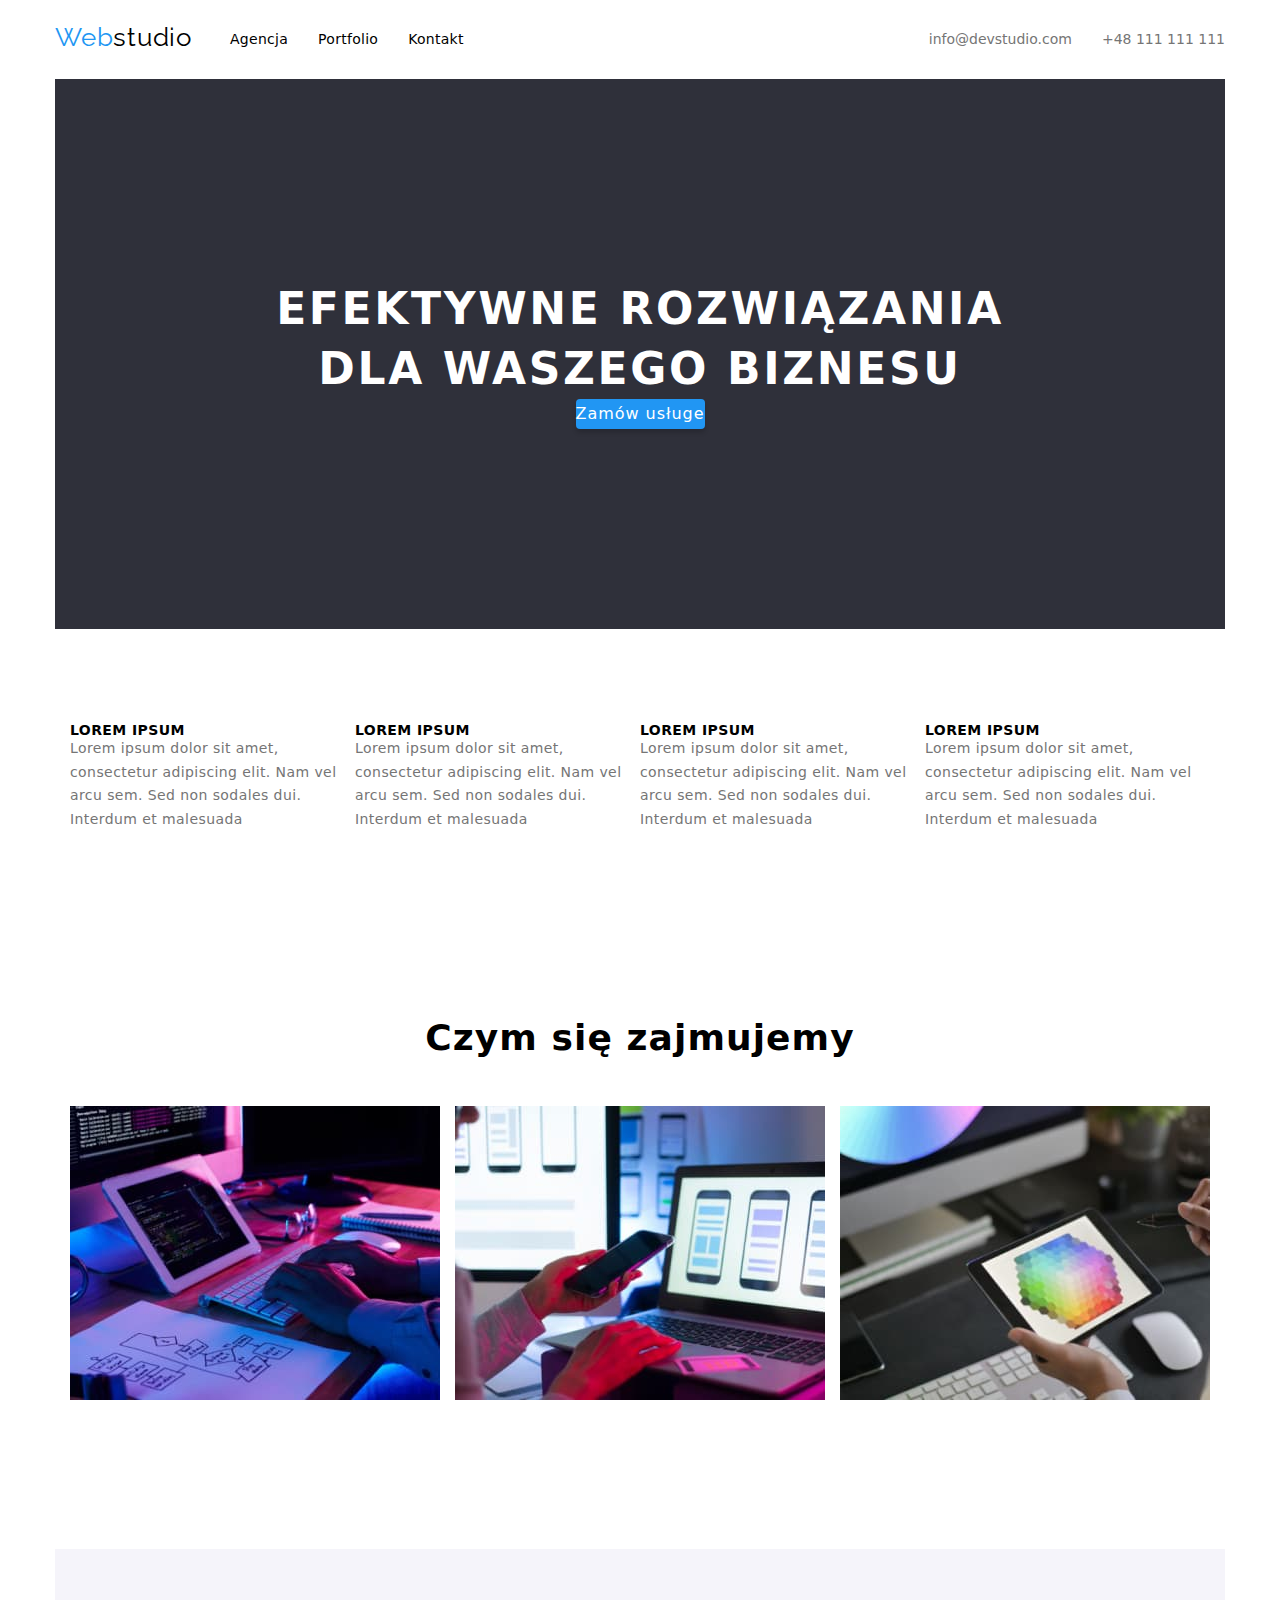
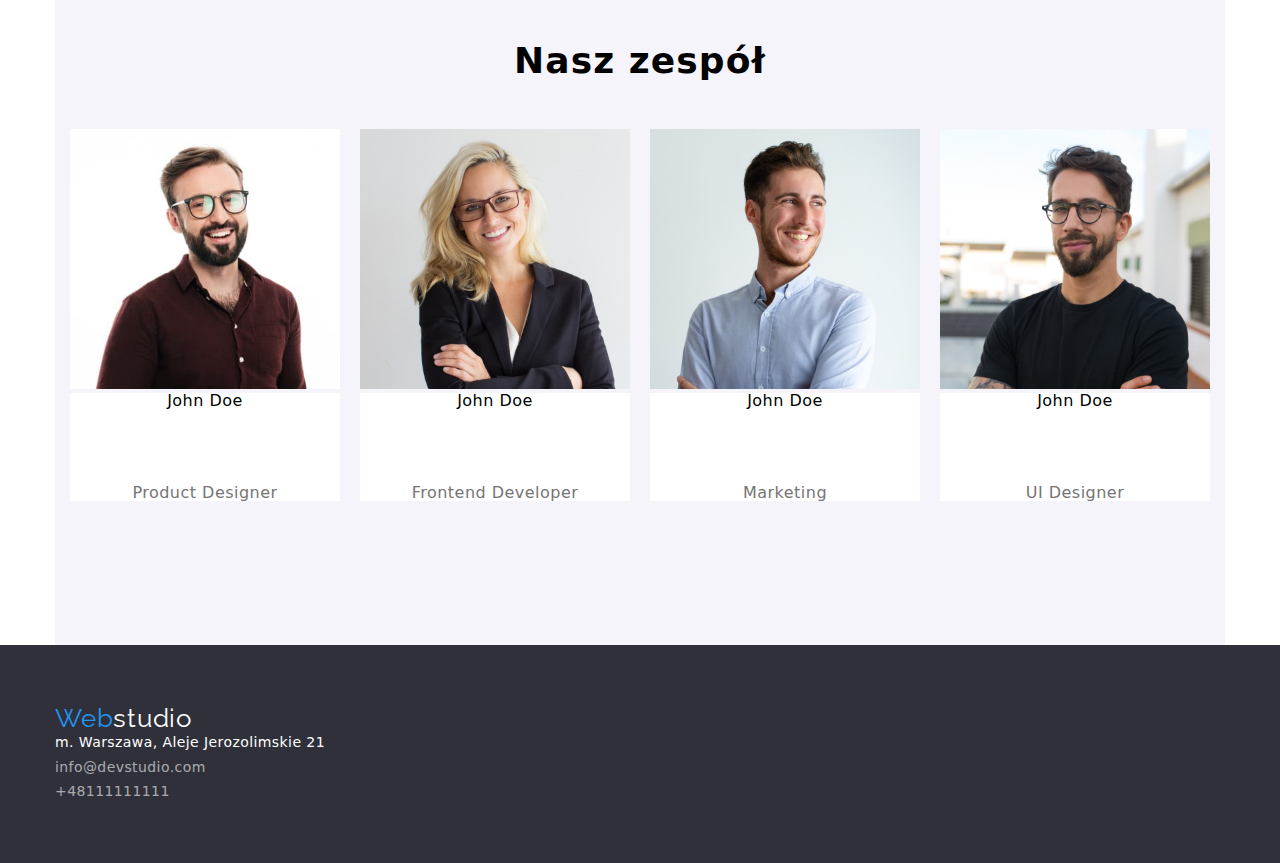
==== index.html @ ee03195f "-Update 09.11" ====
<!DOCTYPE html>
<html lang="pl">
  <head>
    <meta charset="UTF-8" />
    <meta http-equiv="X-UA-Compatible" content="IE=edge" />
    <meta name="viewport" content="width=device-width, initial-scale=1.0" />
    <link rel="preconnect" href="https://fonts.googleapis.com" />
    <link rel="preconnect" href="https://fonts.gstatic.com" crossorigin />
    <link
      href="https://fonts.googleapis.com/css2?family=Oleo+Script&family=Raleway:wght@700&family=Roboto:wght@400;500;700;900&display=swap"
      rel="stylesheet"
    />
    <link rel="stylesheet" href="./css/styles.css" />
    <link
      rel="stylesheet"
      href="https://cdnjs.cloudflare.com/ajax/libs/modern-normalize/1.1.0/modern-normalize.min.css"
    />
    <title>Main page</title>
  </head>
  <body>
    <header>
      <div class="container flex">
        <div class="flex gap">
          <a
            class="webstudio"
            href="./index.html"
            target="_self"
            title="Strona główna"
            ><span style="color: #2196f3">Web</span>studio</a
          >

          <ul class="flex list gap">
            <li>
              <a
                class="links font-style"
                href="#"
                target="_blank"
                title="Agencja"
                >Agencja</a
              >
            </li>
            <li>
              <a
                class="links font-style"
                href="./porffolio.html"
                target="_self"
                title="Portfolio"
                >Portfolio</a
              >
            </li>

            <li>
              <a
                class="links font-style"
                href="#"
                target="_blank"
                title="Kontakt"
                >Kontakt</a
              >
            </li>
          </ul>
        </div>
        <div>
          <ul class="flex list gap font">
            <li>
              <a class="address-font3 links" href="mailto:info@devstudio.com"
                >info@devstudio.com</a
              >
            </li>
            <li>
              <a class="address-font3 links" href="tel:+48111111111"
                >+48 111 111 111</a
              >
            </li>
          </ul>
        </div>
      </div>
    </header>
    <main>
      <div class="container">
        <section class="section-background section padding">
          <div class="container main-container">
            <h1 class="h1-font">
              EFEKTYWNE ROZWIĄZANIA <br />
              DLA WASZEGO BIZNESU
            </h1>
            <button class="button-style" type="button">Zamów usługe</button>
          </div>
        </section>
        <section class="section">
          <div class="container">
            <h2></h2>
            <ul class="flex list">
              <li>
                <h3 class="h3-font">LOREM IPSUM</h3>
                <p class="font4-style">
                  Lorem ipsum dolor sit amet, consectetur adipiscing elit. Nam
                  vel arcu sem. Sed non sodales dui. Interdum et malesuada
                </p>
              </li>
              <li>
                <h3 class="h3-font">LOREM IPSUM</h3>
                <p class="font4-style">
                  Lorem ipsum dolor sit amet, consectetur adipiscing elit. Nam
                  vel arcu sem. Sed non sodales dui. Interdum et malesuada
                </p>
              </li>
              <li>
                <h3 class="h3-font">LOREM IPSUM</h3>
                <p class="font4-style">
                  Lorem ipsum dolor sit amet, consectetur adipiscing elit. Nam
                  vel arcu sem. Sed non sodales dui. Interdum et malesuada
                </p>
              </li>
              <li>
                <h3 class="h3-font">LOREM IPSUM</h3>
                <p class="font4-style">
                  Lorem ipsum dolor sit amet, consectetur adipiscing elit. Nam
                  vel arcu sem. Sed non sodales dui. Interdum et malesuada
                </p>
              </li>
            </ul>
          </div>
        </section>
        <section class="section">
          <div class="container">
            <h2 class="h2-font">Czym się zajmujemy</h2>
            <ul class="flex list section-1">
              <li>
                <img
                  src="./images/img.jpg"
                  alt="Zdjecie1"
                  width="370"
                  height="294"
                />
              </li>
              <li>
                <img
                  src="./images/box2.jpg"
                  alt="Zdjecie2"
                  width="370"
                  height="294"
                />
              </li>
              <li>
                <img
                  src="./images/box3.jpg"
                  alt="Zdjecie3"
                  width="370"
                  height="294"
                />
              </li>
            </ul>
          </div>
        </section>
        <section class="section section-background1">
          <div class="container">
            <h2 class="h2-font">Nasz zespół</h2>
            <ul class="flex list section-1">
              <li>
                <img
                  src="./images/worker1.jpg"
                  alt="Zdjecie przedstawiajace Johna Doe"
                  width="270"
                  height="260"
                />
                <div class="flex-1 background">
                  <h3 class="h3-font2">John Doe</h3>
                  <p class="font2-style">Product Designer</p>
                </div>
              </li>
              <li>
                <img
                  src="./images/worker2.jpg"
                  alt="Zdjecie przedstawiajace Johna Doe"
                  width="270"
                  height="260"
                />
                <div class="flex-1 background">
                  <h3 class="h3-font2">John Doe</h3>
                  <p class="font2-style">Frontend Developer</p>
                </div>
              </li>
              <li>
                <img
                  src="./images/worker3.jpg"
                  alt="Zdjecie przedstawiajace Johna Doe"
                  width="270"
                  height="260"
                />
                <div class="flex-1 background">
                  <h3 class="h3-font2">John Doe</h3>
                  <p class="font2-style">Marketing</p>
                </div>
              </li>
              <li>
                <img
                  src="./images/worker4.jpg"
                  alt="Zdjecie przedstawiajace Johna Doe"
                  width="270"
                  height="260"
                />
                <div class="flex-1 background">
                  <h3 class="h3-font2">John Doe</h3>
                  <p class="font2-style">UI Designer</p>
                </div>
              </li>
            </ul>
          </div>
        </section>
      </div>
    </main>
    <footer class="section-background padding-1">
      <div class="container">
        <a
          class="webstudio"
          href="./index.html"
          target="_self"
          title="Strona główna"
          ><span style="color: #2196f3">Web</span
          ><span style="color: #ffffff">studio</span></a
        >
        <address>
          <span class="address-font">m. Warszawa, Aleje Jerozolimskie 21</span>
          <ul class="list">
            <li>
              <a class="address-font2 links" href="mailto:info@devstudio.com"
                >info@devstudio.com</a
              >
            </li>
            <li>
              <a class="address-font2 links" href="tel:+48111111111"
                >+48111111111</a
              >
            </li>
          </ul>
        </address>
      </div>
    </footer>
  </body>
</html>
---- css/styles.css ----
/* h1,h2,h3,h4,h5,p,ul,figure {  padding: 0;  margin: 0; } */
* {margin: 0; padding: 0;};

body {
  font-family: "Roboto", sans-serif;
  color: #212121;
}

:root {
  --white-clr: #ffffff;
  --blue-clr: #2196f3;
  --black-clr: #000000;
  --black1-clr: #2f303a;
  --grey-clr: #ffffff99;
  --grey1-clr: #757575;
  --white1-clr: #F5F4FA;
}

.h1-font {
  font-weight: 900;
  font-size: 44px;
  line-height: 1.36;
  text-align: center;
  letter-spacing: 0.06em;
  text-transform: uppercase;
  color: var(--white-clr);
}

.h2-font {
  font-size: 36px;
  line-height: 1;
  text-align: center;
  letter-spacing: 0.03em;

  color: var(--black-clr);
}

.h3-font {
  font-size: 14px;
  line-height: 1;
  letter-spacing: 0.03em;
  text-transform: uppercase;

  color: var(--black-clr);
}

.h3-font2 {
  font-weight: 500;
  font-size: 16px;
  line-height: 1;
  /* identical to box height */

  /* text-align: center; */
  letter-spacing: 0.03em;

  color: var(--black-clr);
}

.h3-font3 {
  font-size: 18px;
  line-height: 2;
  /* identical to box height, or 200% */

  letter-spacing: 0.06em;

  color: var(--black-clr);
}

.font-style {
  font-weight: 500;
  font-size: 14px;
  line-height: 1;
  letter-spacing: 0.02em;

  color: var(--black-clr);
}

.font2-style {
  font-size: 16px;
  line-height: 1;
  /* identical to box height */

  /* text-align: center; */
  letter-spacing: 0.03em;

  color: var(--grey1-clr);
}

.font3-style {
  font-size: 16px;
  line-height: 1.88;
  /* identical to box height, or 188% */

  letter-spacing: 0.03em;

  color: var(--grey1-clr);
}

.font4-style {
font-size: 14px;
line-height: 1.71;
/* or 171% */
letter-spacing: 0.03em;
color: var(--grey1-clr);
}



.address-font {
  font-style: normal;
  font-size: 14px;
  line-height: 1.71;
  /* or 171% */

  letter-spacing: 0.03em;

  color: var(--white-clr);
  text-decoration: none;
}

.address-font2 {
  font-style: normal;
  font-size: 14px;
  line-height: 24px;
  /* or 171% */

  letter-spacing: 0.03em;
  color: var(--grey-clr);
}

.address-font3 {
  color: var(--grey1-clr);
}

.section-background {
  background: var(--black1-clr);
}
.links {
  text-decoration: none;
  /* color: black; */
}

.links:hover {
  color: var(--blue-clr);
}

.links:focus {
  color: var(--blue-clr);
}

.button-style {
  background: var(--blue-clr);
  box-shadow: 0px 4px 4px rgba(0, 0, 0, 0.15);
  border-radius: 4px;
  font-family: inherit;
  font-style: normal;
  font-size: 16px;
  line-height: 1.87;

  display: flex;
  align-items: center;
  text-align: center;
  letter-spacing: 0.06em;

  color: var(--white-clr);
  border: 0;
  cursor: pointer;
}

.button1-style {
  background: var(--white-clr);
  border-radius: 4px;
  font-family: inherit;
  font-style: normal;
  font-weight: 500;
  font-size: 16px;
  line-height: 1.62;
  /* identical to box height, or 162% */

  text-align: center;
  letter-spacing: 0.03em;

  color: var(--black-clr);
  border: 0;
  cursor: pointer;
}

.button1-style:hover {
  background: var(--blue-clr);
  /* shadow-middle */

  box-shadow: 0px 3px 1px rgba(0, 0, 0, 0.1), 0px 1px 2px rgba(0, 0, 0, 0.08),
    0px 2px 2px rgba(0, 0, 0, 0.12);
  border-radius: 4px;
  font-family: inherit;
  font-style: normal;
  font-weight: 500;
  font-size: 16px;
  line-height: 1.62;
  /* identical to box height, or 162% */

  text-align: center;
  letter-spacing: 0.03em;

  color: var(--white-clr);
}

.button1-style:focus {
  background: var(--blue-clr);
  /* shadow-middle */

  box-shadow: 0px 3px 1px rgba(0, 0, 0, 0.1), 0px 1px 2px rgba(0, 0, 0, 0.08),
    0px 2px 2px rgba(0, 0, 0, 0.12);
  border-radius: 4px;
  font-family: inherit;
  font-style: normal;
  font-weight: 500;
  font-size: 16px;
  line-height: 1.62;
  /* identical to box height, or 162% */

  text-align: center;
  letter-spacing: 0.03em;

  color: var(--white-clr);
}

.header-wrapper {
  display:flex;
  align-items: center;
  justify-content: space-between;
}

.container {
  margin: 0 auto;
  width: 100%;
  max-width: 1200px;
  padding: 0 15px;
}

.webstudio {
  /* position: absolute; */
  width: 145px;
  height: 31px;
  left: 215px;
  top: 24px;

  font-family: "Raleway";
  font-size: 26px;
  line-height: 1;
  /* identical to box height */

  letter-spacing: 0.03em;

  color: var(--black-clr);
  text-decoration: none;
  
}

.flex {
  display: flex;
  align-items: center;
  justify-content: space-between;
  box-sizing: border-box;
}

.flex-1 {
  display: flex;
  align-items: center;
  justify-content: space-between;
  flex-direction: column;
  gap: 10px;
}

.flex-2 {
  display: flex;
  align-items: center;
  gap: 8px;
}

.list {
  list-style: none;
}

.gap {
  gap: 30px;
}

.section {
  padding-top: 94px;
  padding-bottom: 94px;
}

.section-1 {
  padding-top: 50px;
  padding-bottom: 50px;
}

.section-background1 {
  background-color: var(--white1-clr);
}

.main-container {
  max-width: 1600px;
  display:flex;
  flex-direction: column;
  align-items: center;
}

.fit{
  display: flex;
  flex-wrap: wrap;
}

.button {
  width: 93px;
height: 38px;
background-color: var( --white1-clr);
}

header {
  margin: 24px;
}

.padding {
  padding-top: 200px;
  padding-bottom: 200px;
}

.padding-1 {
  padding-top: 60px;
  padding-bottom: 60px;
}

.background {
  background-color: var(--white-clr);
  height: 108px;
}

.font {
  font-size: 14px
}
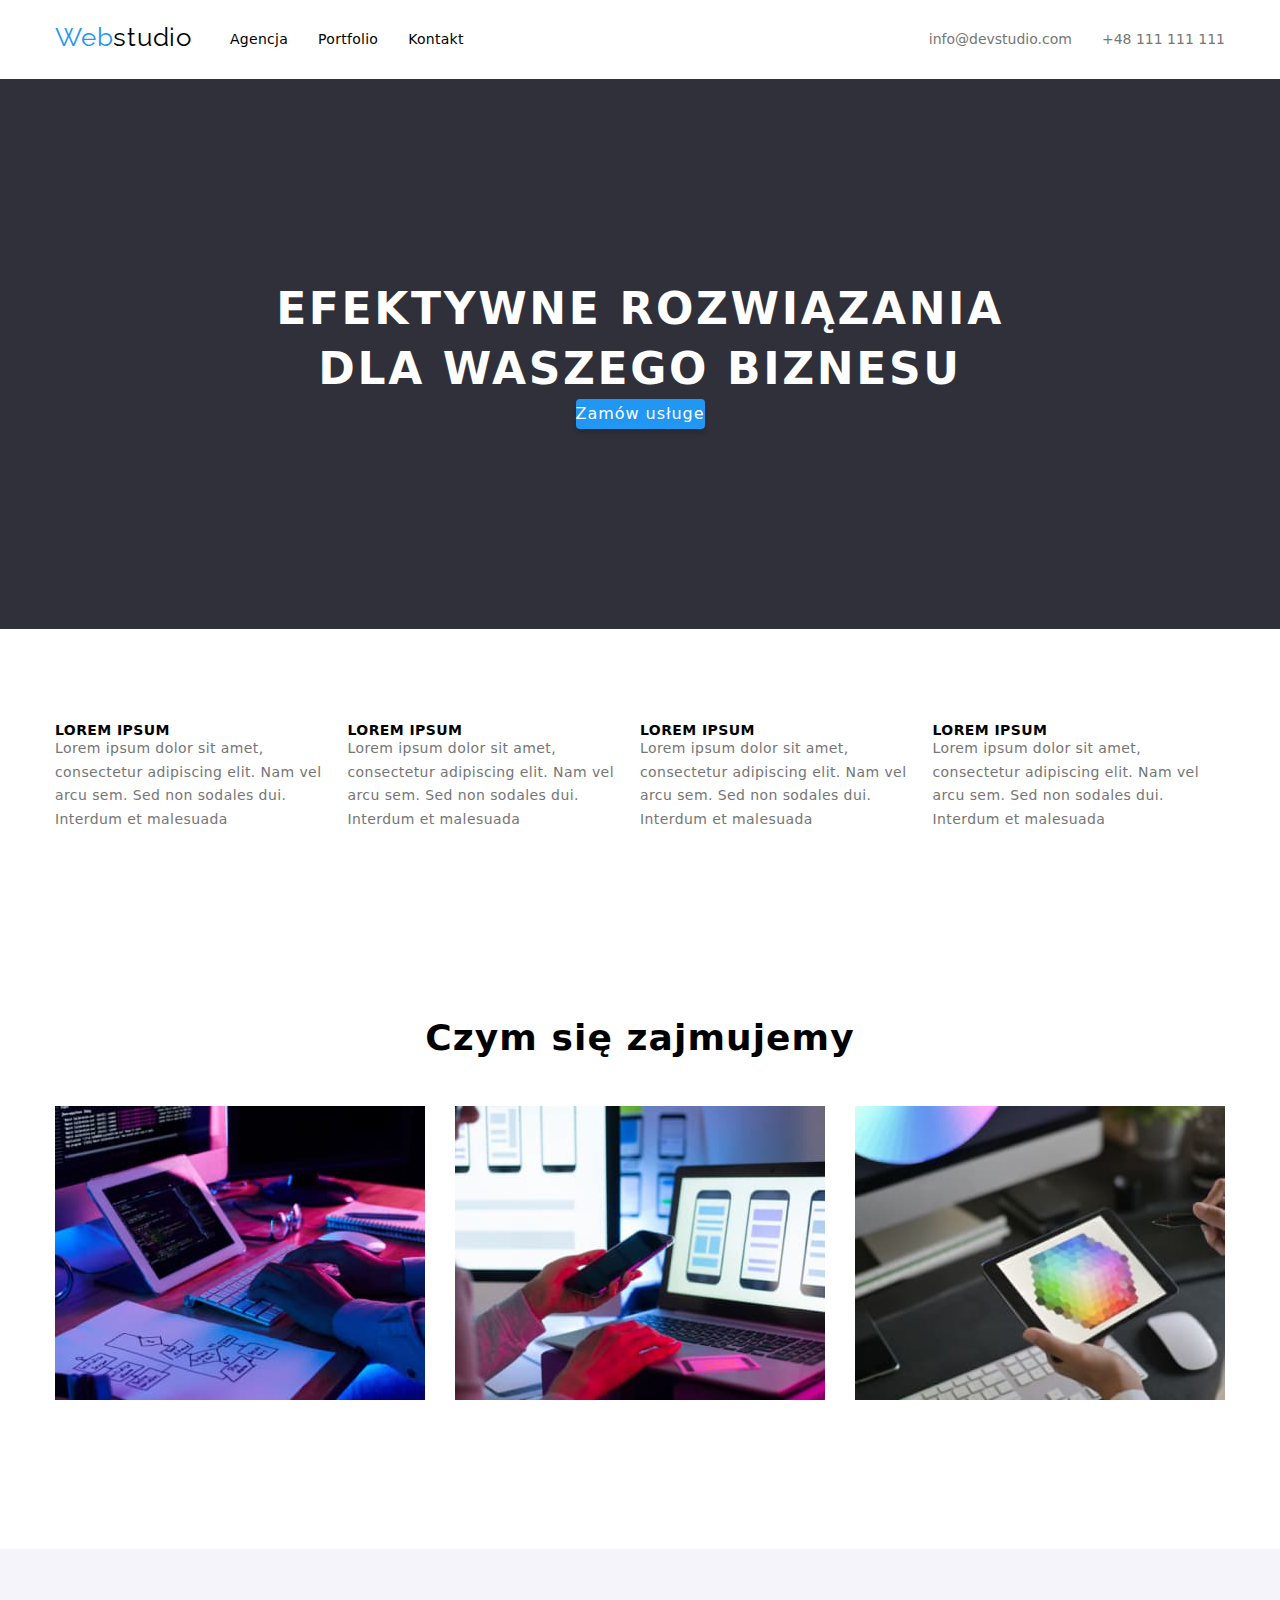
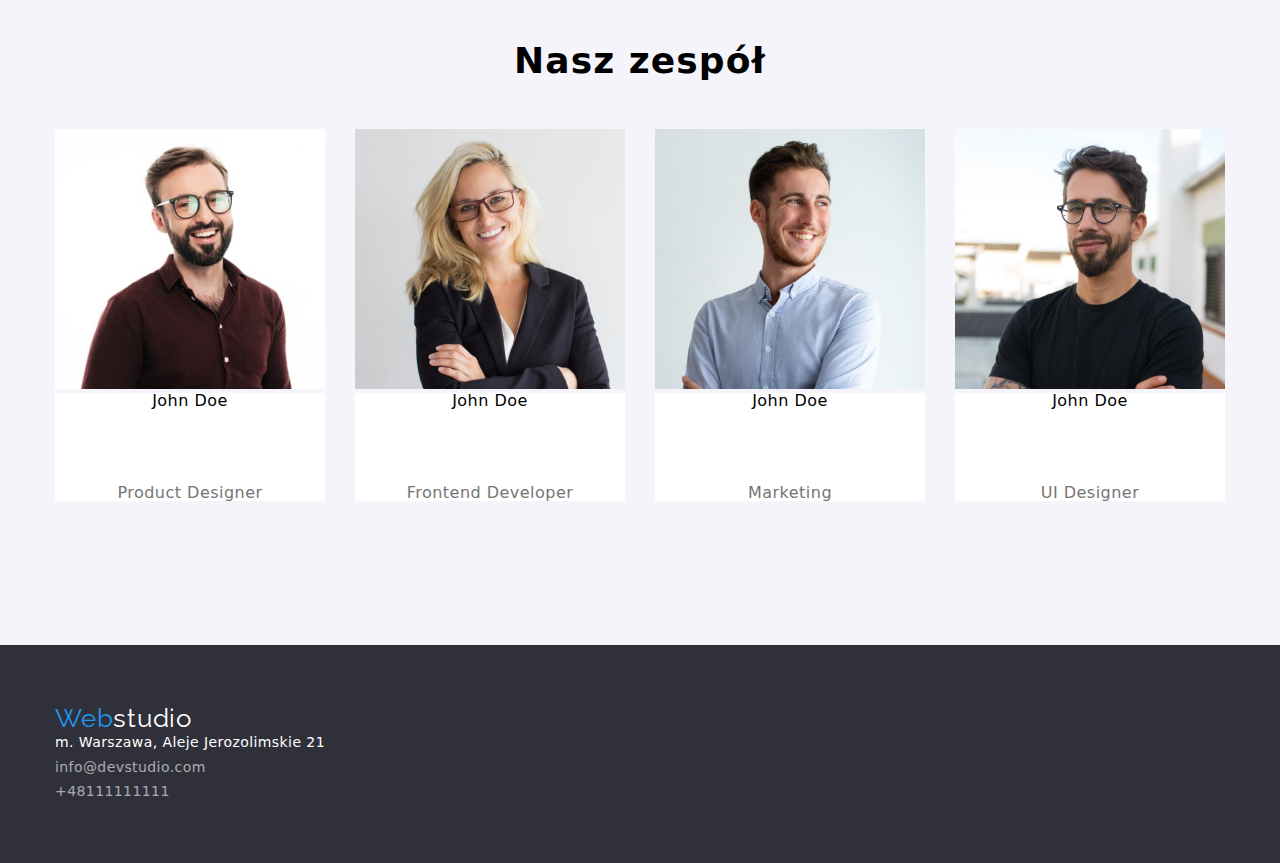
==== commit cb0e0da9: "-Update 10.11" ====
--- a/index.html
+++ b/index.html
@@ -77,7 +77,7 @@
       </div>
     </header>
     <main>
-      <div class="container">
+      <!-- <div class="container"> -->
         <section class="section-background section padding">
           <div class="container main-container">
             <h1 class="h1-font">
@@ -208,7 +208,7 @@
             </ul>
           </div>
         </section>
-      </div>
+      <!-- </div> -->
     </main>
     <footer class="section-background padding-1">
       <div class="container">
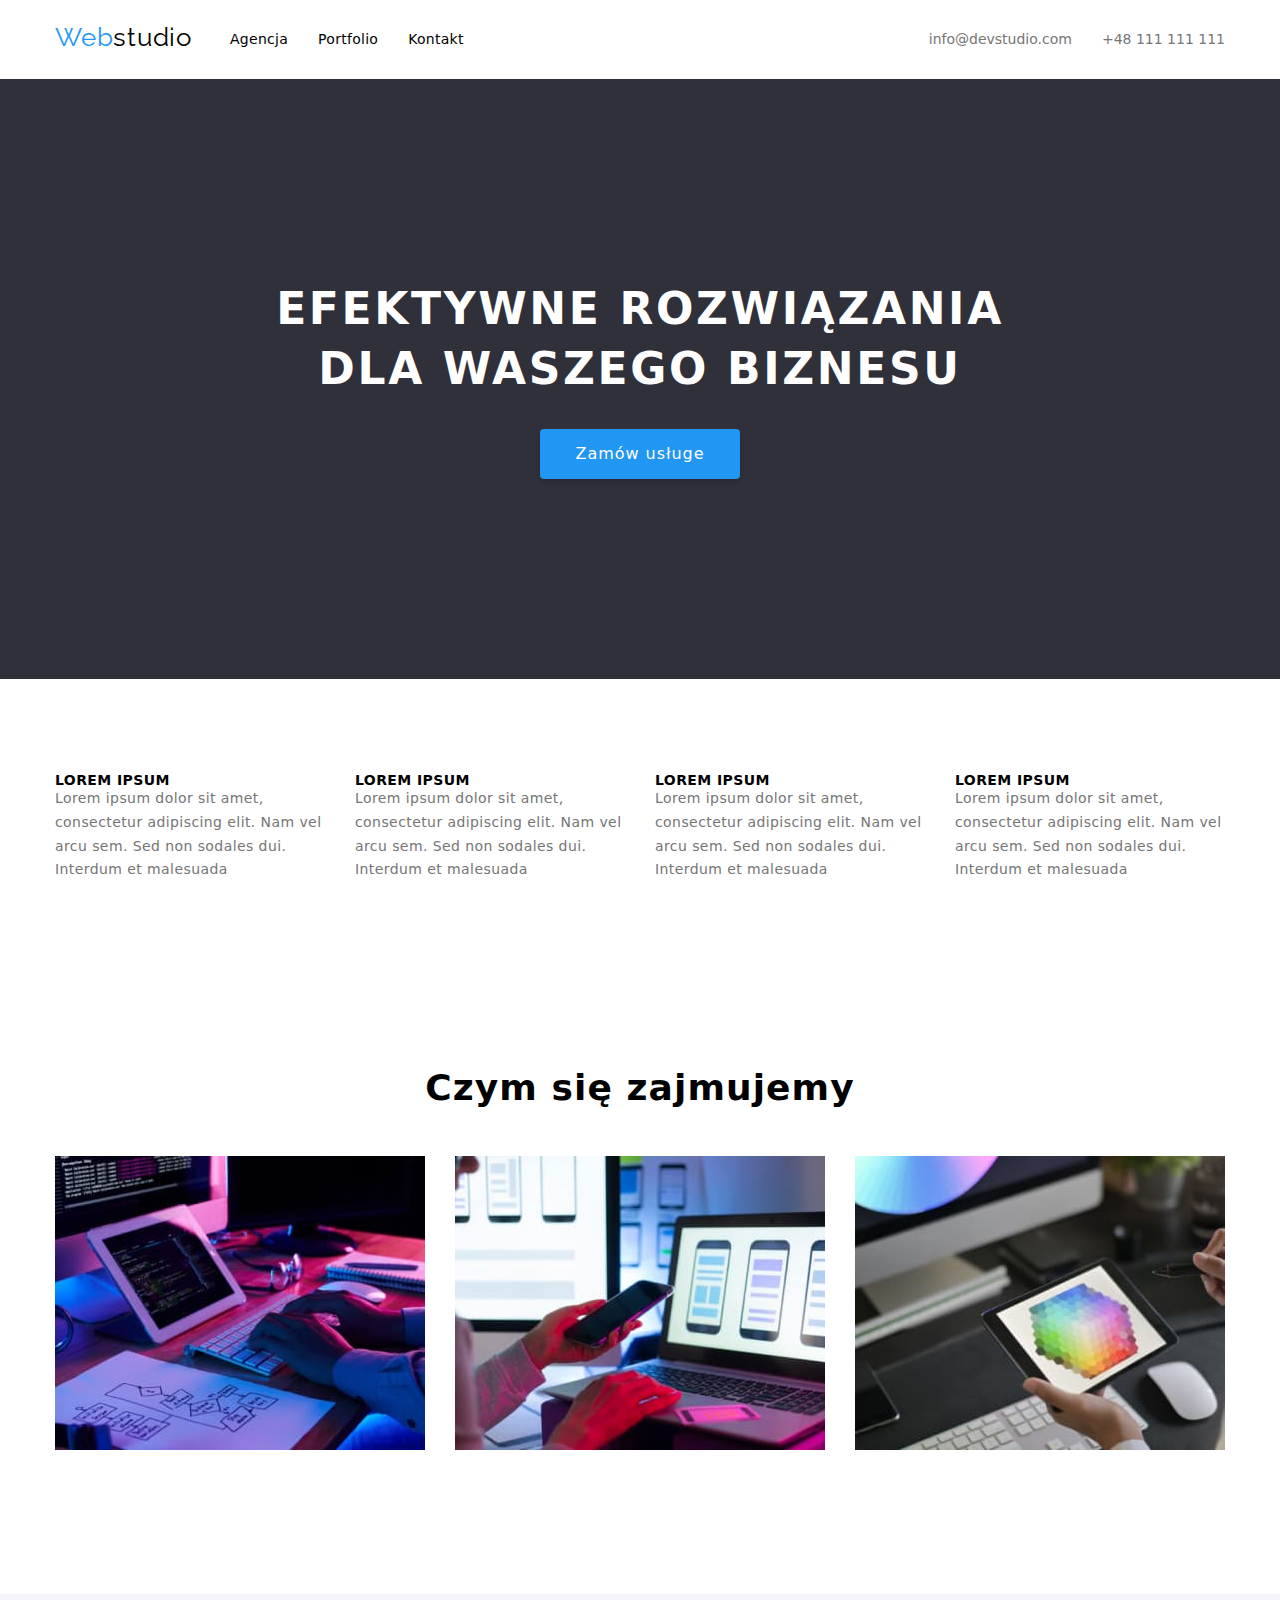
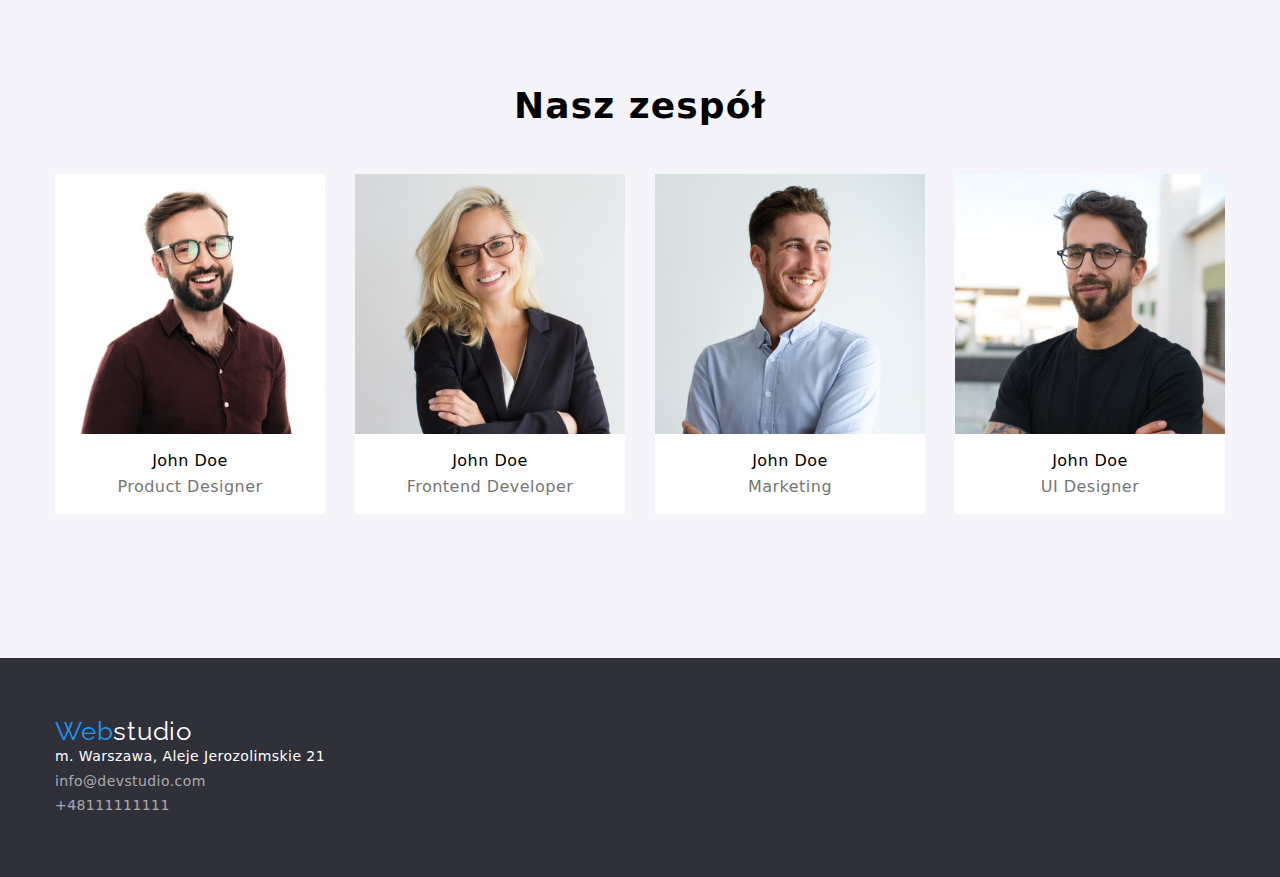
==== commit 3bde17e0: "-Update 11.11" ====
--- a/index.html
+++ b/index.html
@@ -154,7 +154,7 @@
           </div>
         </section>
         <section class="section section-background1">
-          <div class="container">
+          <div class="container main-container">
             <h2 class="h2-font">Nasz zespół</h2>
             <ul class="flex list section-1">
               <li>
--- a/css/styles.css
+++ b/css/styles.css
@@ -1,5 +1,8 @@
 /* h1,h2,h3,h4,h5,p,ul,figure {  padding: 0;  margin: 0; } */
-* {margin: 0; padding: 0;};
+* {
+  margin: 0;
+  padding: 0;
+}
 
 body {
   font-family: "Roboto", sans-serif;
@@ -13,7 +16,7 @@
   --black1-clr: #2f303a;
   --grey-clr: #ffffff99;
   --grey1-clr: #757575;
-  --white1-clr: #F5F4FA;
+  --white1-clr: #f5f4fa;
 }
 
 .h1-font {
@@ -97,14 +100,12 @@
 }
 
 .font4-style {
-font-size: 14px;
-line-height: 1.71;
-/* or 171% */
-letter-spacing: 0.03em;
-color: var(--grey1-clr);
-}
-
-
+  font-size: 14px;
+  line-height: 1.71;
+  /* or 171% */
+  letter-spacing: 0.03em;
+  color: var(--grey1-clr);
+}
 
 .address-font {
   font-style: normal;
@@ -161,14 +162,18 @@
   align-items: center;
   text-align: center;
   letter-spacing: 0.06em;
+  justify-content: center;
 
   color: var(--white-clr);
   border: 0;
   cursor: pointer;
+  width: 200px;
+  height: 50px;
+  margin-top: 30px;
 }
 
 .button1-style {
-  background: var(--white-clr);
+  background: var(--white1-clr);
   border-radius: 4px;
   font-family: inherit;
   font-style: normal;
@@ -183,6 +188,8 @@
   color: var(--black-clr);
   border: 0;
   cursor: pointer;
+  width: 93px;
+  height: 38px;
 }
 
 .button1-style:hover {
@@ -205,6 +212,26 @@
   color: var(--white-clr);
 }
 
+/* .button:hover {
+  background: var(--blue-clr);
+ 
+
+  box-shadow: 0px 3px 1px rgba(0, 0, 0, 0.1), 0px 1px 2px rgba(0, 0, 0, 0.08),
+    0px 2px 2px rgba(0, 0, 0, 0.12);
+  border-radius: 4px;
+  font-family: inherit;
+  font-style: normal;
+  font-weight: 500;
+  font-size: 16px;
+  line-height: 1.62;
+  
+
+  text-align: center;
+  letter-spacing: 0.03em;
+
+  color: var(--white-clr);
+} */
+
 .button1-style:focus {
   background: var(--blue-clr);
   /* shadow-middle */
@@ -226,7 +253,7 @@
 }
 
 .header-wrapper {
-  display:flex;
+  display: flex;
   align-items: center;
   justify-content: space-between;
 }
@@ -236,6 +263,13 @@
   width: 100%;
   max-width: 1200px;
   padding: 0 15px;
+}
+
+.main-container {
+  max-width: 1600px;
+  display: flex;
+  flex-direction: column;
+  align-items: center;
 }
 
 .webstudio {
@@ -254,32 +288,22 @@
 
   color: var(--black-clr);
   text-decoration: none;
-  
-}
-
-.flex {
-  display: flex;
-  align-items: center;
-  justify-content: space-between;
-  box-sizing: border-box;
 }
 
 .flex-1 {
   display: flex;
   align-items: center;
-  justify-content: space-between;
+  justify-content: center;
   flex-direction: column;
   gap: 10px;
+  padding: 30px;
 }
 
 .flex-2 {
   display: flex;
   align-items: center;
   gap: 8px;
-}
-
-.list {
-  list-style: none;
+  justify-content: center;
 }
 
 .gap {
@@ -296,27 +320,44 @@
   padding-bottom: 50px;
 }
 
+.section-2 {
+  padding-top: 50px;
+  padding-bottom: 94px;
+}
+
+.section-3 {
+  padding-top: 94px;
+  padding-bottom: 0px;
+}
+
 .section-background1 {
   background-color: var(--white1-clr);
 }
 
-.main-container {
-  max-width: 1600px;
+.list {
+  list-style: none;
+}
+
+.flex {
+  display: flex;
+  align-items: center;
+  justify-content: space-between;
+  box-sizing: border-box;
+  gap: 30px;
+}
+
+.fit {
+  display: flex;
+  flex-wrap: wrap;
+}
+
+/* .button {
   display:flex;
-  flex-direction: column;
-  align-items: center;
-}
-
-.fit{
-  display: flex;
-  flex-wrap: wrap;
-}
-
-.button {
   width: 93px;
 height: 38px;
 background-color: var( --white1-clr);
-}
+justify-content: center;
+} */
 
 header {
   margin: 24px;
@@ -334,9 +375,22 @@
 
 .background {
   background-color: var(--white-clr);
-  height: 108px;
+  /* height: 108px; */
+  padding: 19px;
 }
 
 .font {
-  font-size: 14px
-}+  font-size: 14px;
+}
+
+.border {
+  border: 1px solid #eeeeee;
+}
+
+img {
+  display: block;
+}
+
+.li-item {
+  flex-basis: calc((100% - 60px) / 3);
+}
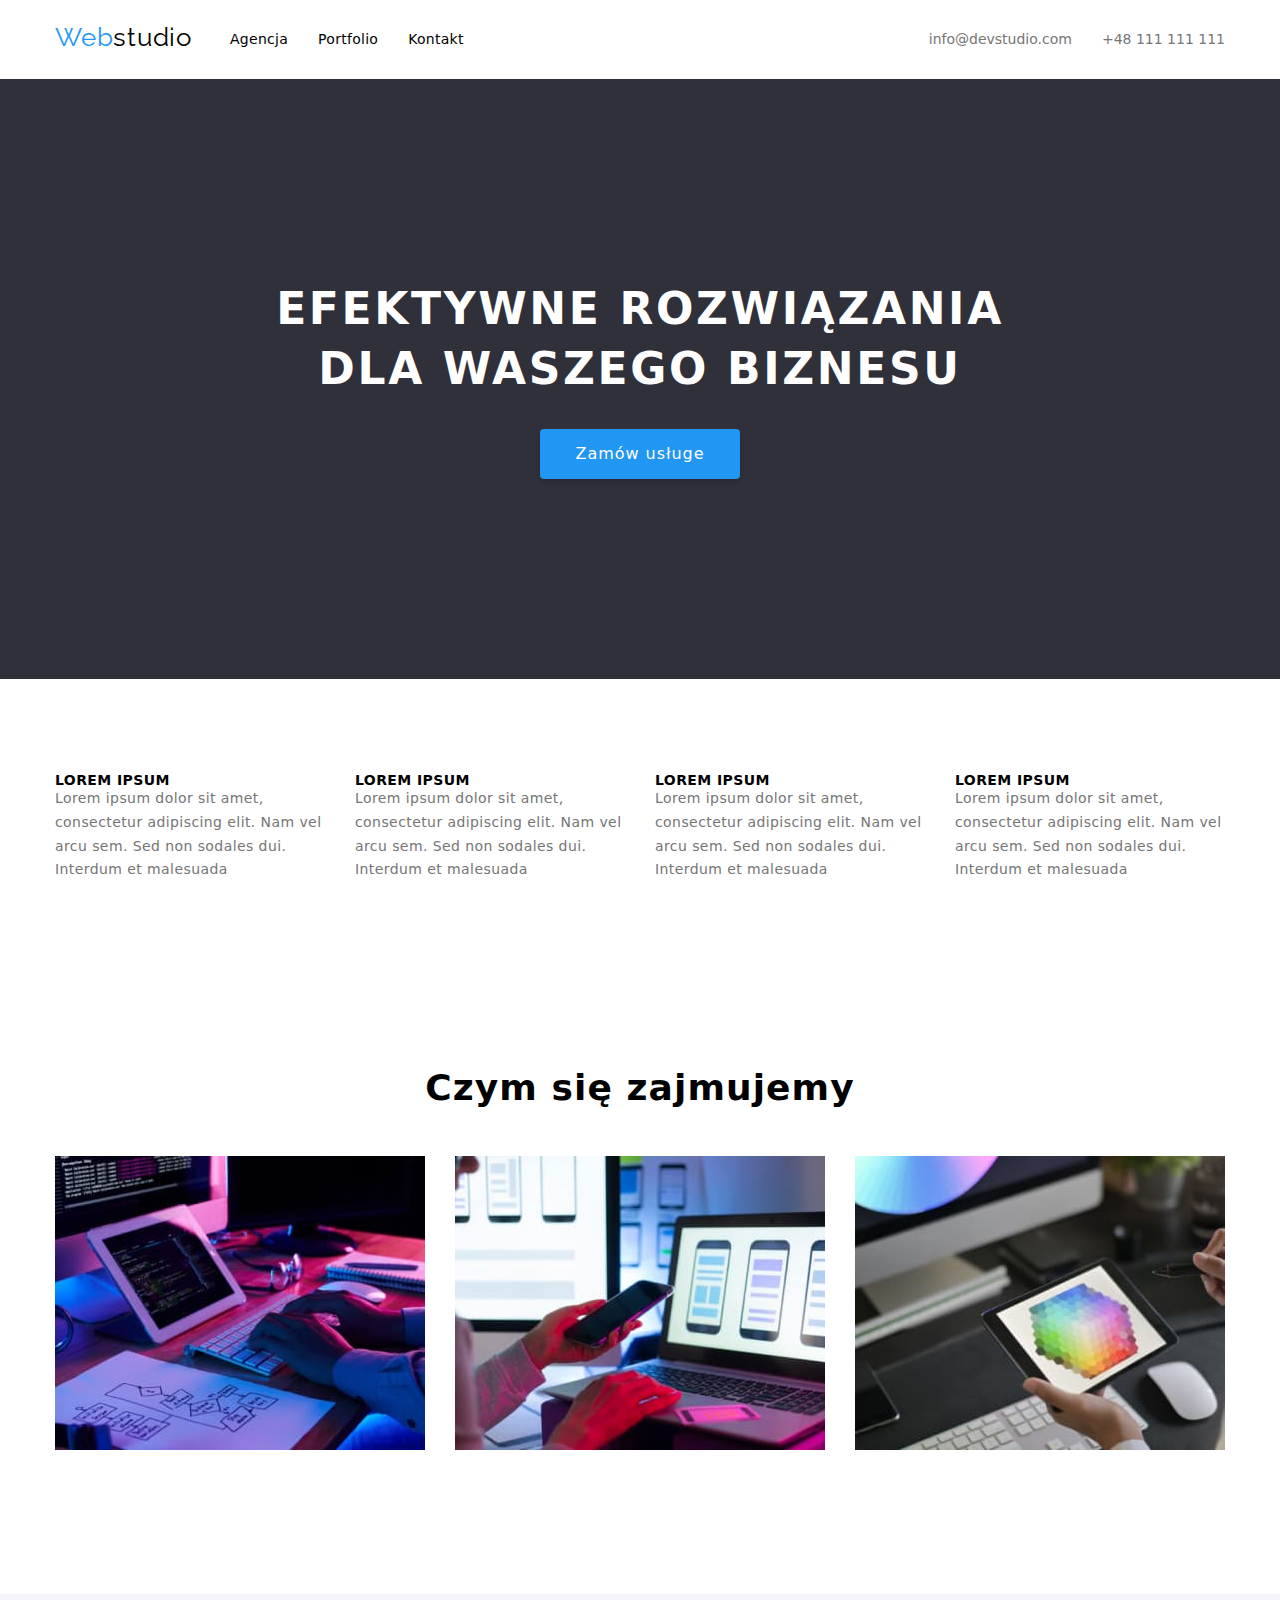
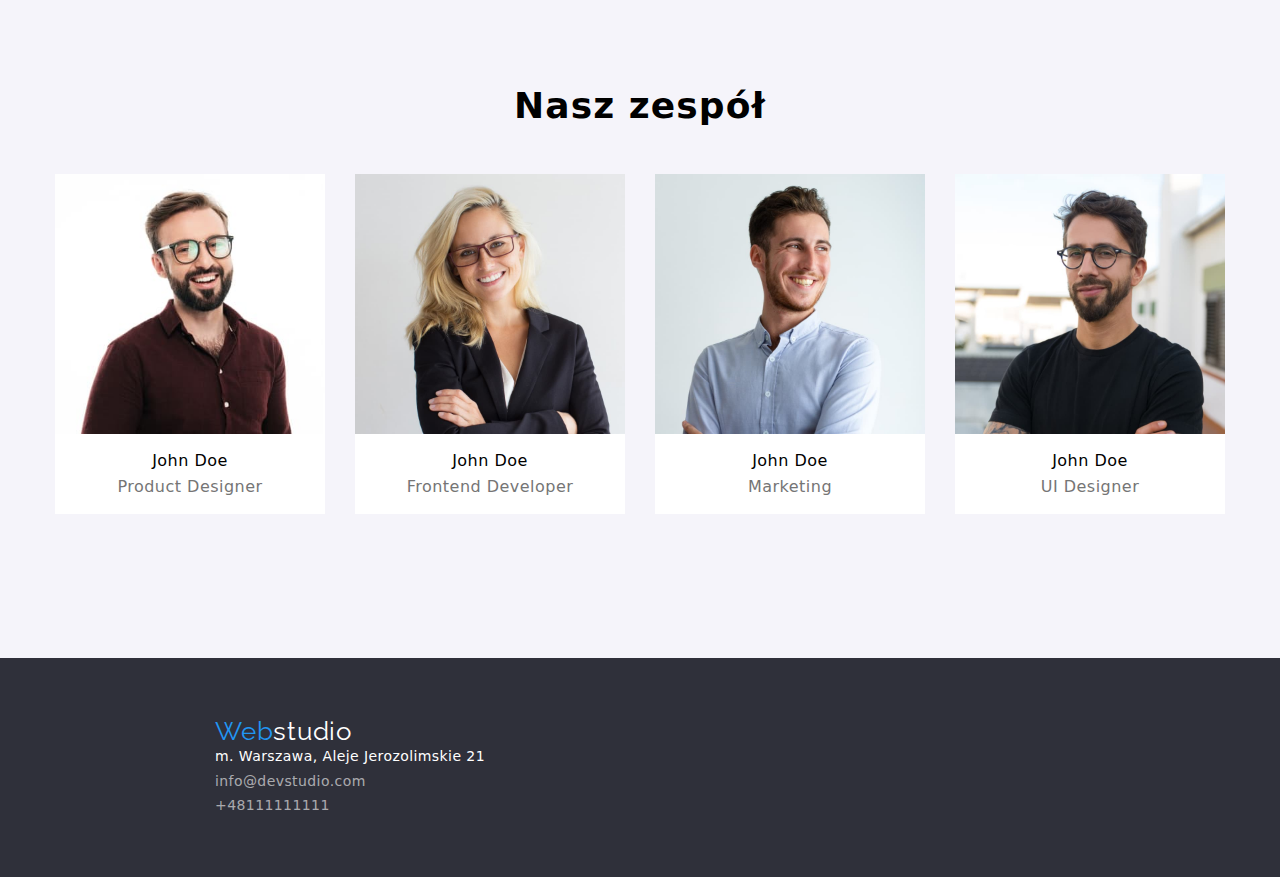
==== commit 8b6dd3bc: "-Update 11.11" ====
--- a/index.html
+++ b/index.html
@@ -211,7 +211,7 @@
       <!-- </div> -->
     </main>
     <footer class="section-background padding-1">
-      <div class="container">
+      <div class="container footer-container">
         <a
           class="webstudio"
           href="./index.html"
--- a/css/styles.css
+++ b/css/styles.css
@@ -272,6 +272,10 @@
   align-items: center;
 }
 
+.footer-container {
+  max-width: 1600px;
+  padding-left: 215px;
+}
 .webstudio {
   /* position: absolute; */
   width: 145px;
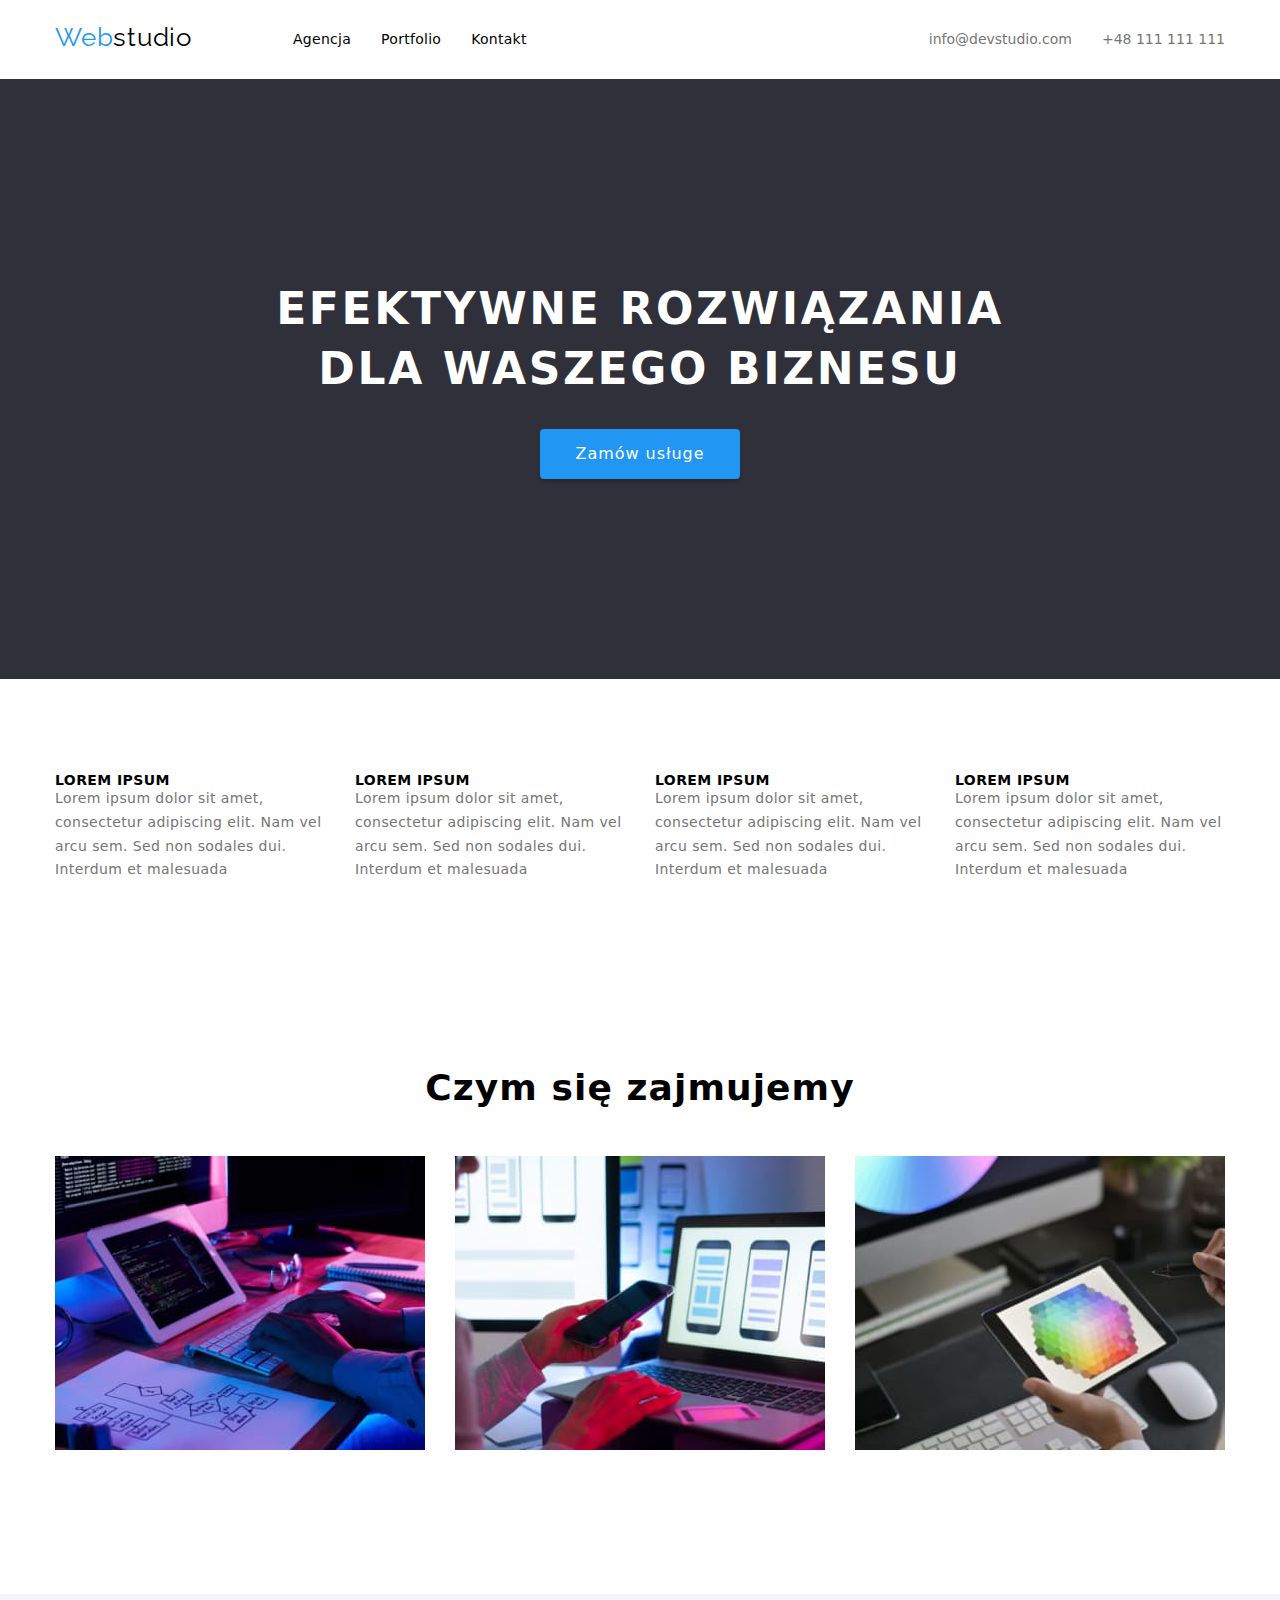
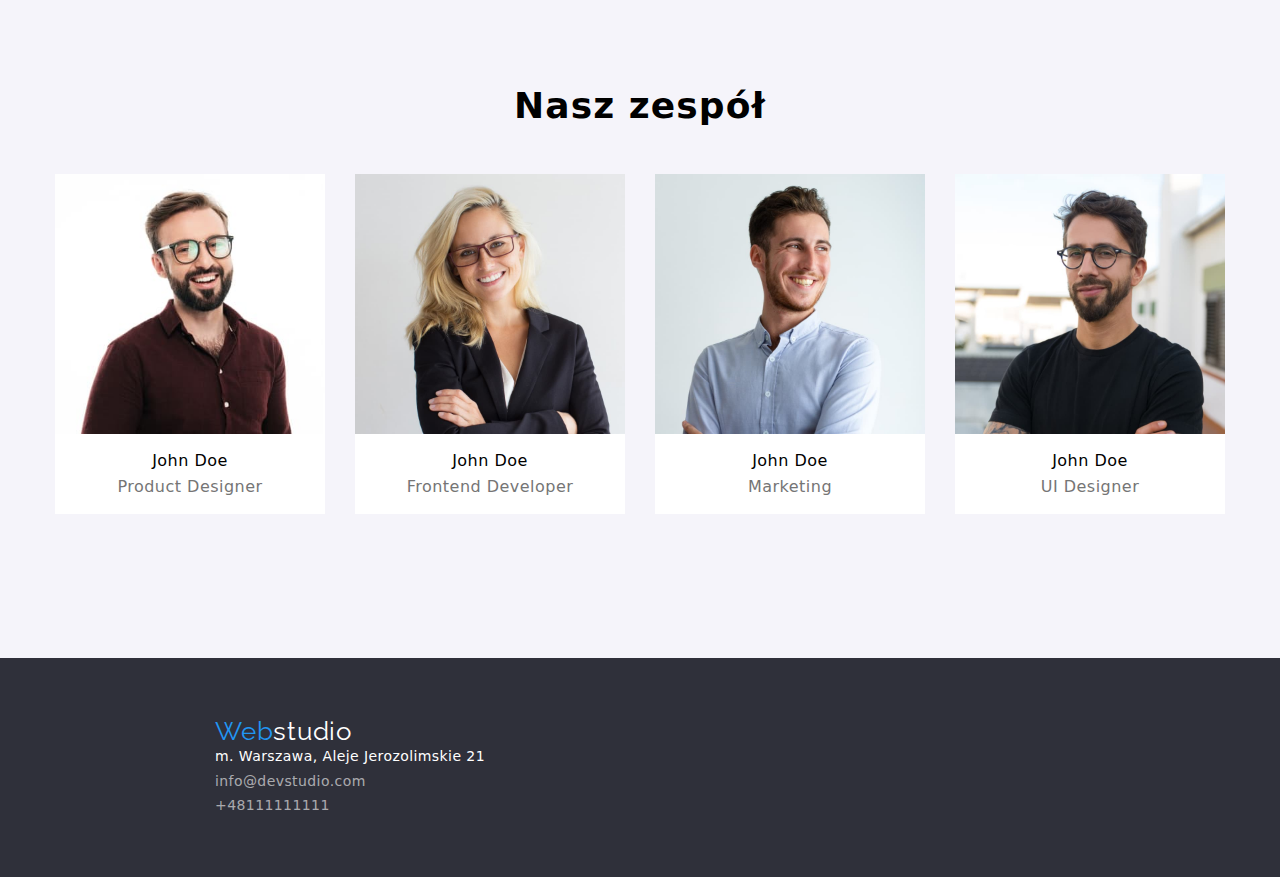
==== commit 59dc45ba: "-Update" ====
--- a/index.html
+++ b/index.html
@@ -20,7 +20,7 @@
   <body>
     <header>
       <div class="container flex">
-        <div class="flex gap">
+        <div class="flex">
           <a
             class="webstudio"
             href="./index.html"
@@ -29,7 +29,7 @@
             ><span style="color: #2196f3">Web</span>studio</a
           >
 
-          <ul class="flex list gap">
+          <ul class="flex list">
             <li>
               <a
                 class="links font-style"
@@ -61,7 +61,7 @@
           </ul>
         </div>
         <div>
-          <ul class="flex list gap font">
+          <ul class="flex list font">
             <li>
               <a class="address-font3 links" href="mailto:info@devstudio.com"
                 >info@devstudio.com</a
--- a/css/styles.css
+++ b/css/styles.css
@@ -292,6 +292,15 @@
 
   color: var(--black-clr);
   text-decoration: none;
+  margin-right: 63px;
+}
+
+.flex {
+  display: flex;
+  align-items: center;
+  justify-content: space-between;
+  box-sizing: border-box;
+  gap: 30px;
 }
 
 .flex-1 {
@@ -310,10 +319,6 @@
   justify-content: center;
 }
 
-.gap {
-  gap: 30px;
-}
-
 .section {
   padding-top: 94px;
   padding-bottom: 94px;
@@ -340,14 +345,6 @@
 
 .list {
   list-style: none;
-}
-
-.flex {
-  display: flex;
-  align-items: center;
-  justify-content: space-between;
-  box-sizing: border-box;
-  gap: 30px;
 }
 
 .fit {
@@ -364,7 +361,8 @@
 } */
 
 header {
-  margin: 24px;
+  padding-top: 24px;
+  padding-bottom: 24px;
 }
 
 .padding {
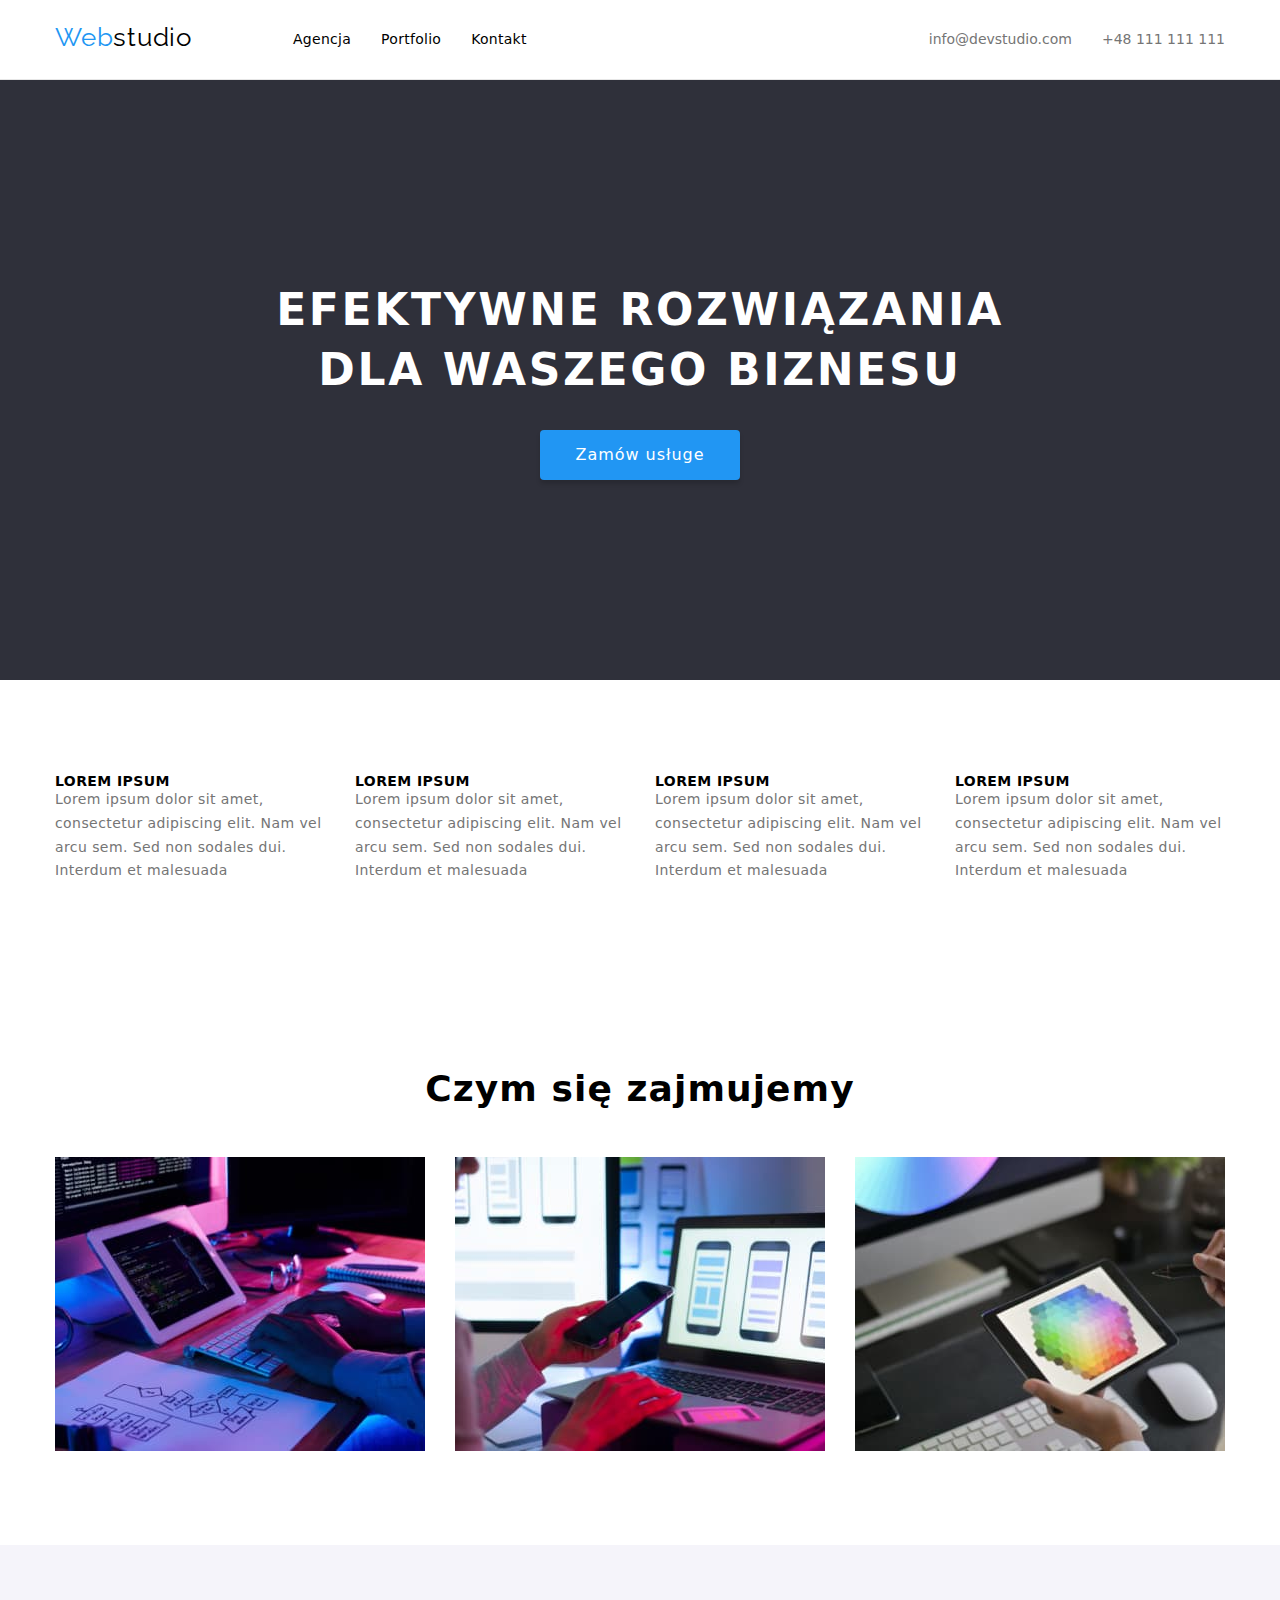
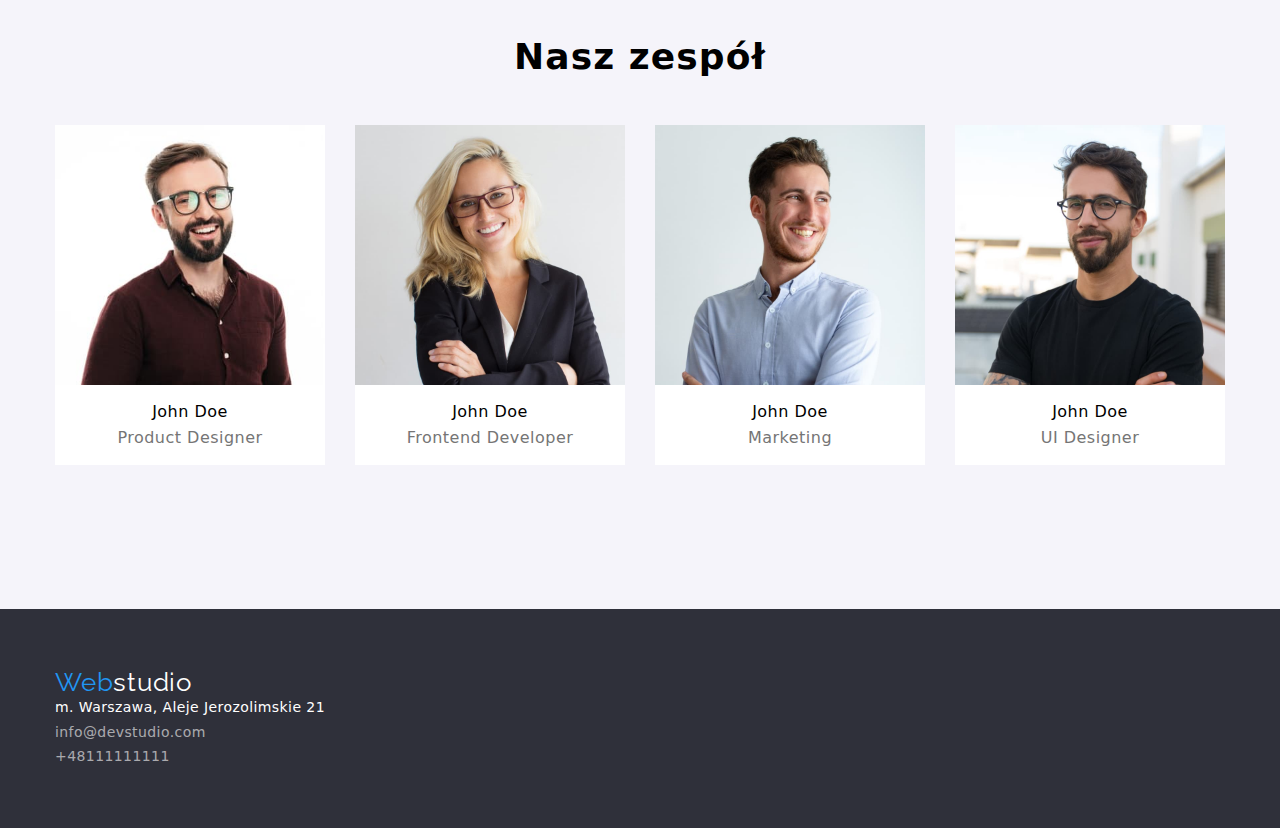
==== commit 17ce33ec: "-Update 12.11" ====
--- a/index.html
+++ b/index.html
@@ -18,7 +18,7 @@
     <title>Main page</title>
   </head>
   <body>
-    <header>
+    <header class="header-container">
       <div class="container flex">
         <div class="flex">
           <a
@@ -77,10 +77,9 @@
       </div>
     </header>
     <main>
-      <!-- <div class="container"> -->
-        <section class="section-background section padding">
-          <div class="container main-container">
-            <h1 class="h1-font">
+        <section class="main-section-container">
+          <div class="container main-section-position">
+            <h1 class="font1">
               EFEKTYWNE ROZWIĄZANIA <br />
               DLA WASZEGO BIZNESU
             </h1>
@@ -92,28 +91,28 @@
             <h2></h2>
             <ul class="flex list">
               <li>
-                <h3 class="h3-font">LOREM IPSUM</h3>
-                <p class="font4-style">
-                  Lorem ipsum dolor sit amet, consectetur adipiscing elit. Nam
-                  vel arcu sem. Sed non sodales dui. Interdum et malesuada
-                </p>
-              </li>
-              <li>
-                <h3 class="h3-font">LOREM IPSUM</h3>
-                <p class="font4-style">
-                  Lorem ipsum dolor sit amet, consectetur adipiscing elit. Nam
-                  vel arcu sem. Sed non sodales dui. Interdum et malesuada
-                </p>
-              </li>
-              <li>
-                <h3 class="h3-font">LOREM IPSUM</h3>
-                <p class="font4-style">
-                  Lorem ipsum dolor sit amet, consectetur adipiscing elit. Nam
-                  vel arcu sem. Sed non sodales dui. Interdum et malesuada
-                </p>
-              </li>
-              <li>
-                <h3 class="h3-font">LOREM IPSUM</h3>
+                <h3 class="font3">LOREM IPSUM</h3>
+                <p class="font4-style">
+                  Lorem ipsum dolor sit amet, consectetur adipiscing elit. Nam
+                  vel arcu sem. Sed non sodales dui. Interdum et malesuada
+                </p>
+              </li>
+              <li>
+                <h3 class="font3">LOREM IPSUM</h3>
+                <p class="font4-style">
+                  Lorem ipsum dolor sit amet, consectetur adipiscing elit. Nam
+                  vel arcu sem. Sed non sodales dui. Interdum et malesuada
+                </p>
+              </li>
+              <li>
+                <h3 class="font3">LOREM IPSUM</h3>
+                <p class="font4-style">
+                  Lorem ipsum dolor sit amet, consectetur adipiscing elit. Nam
+                  vel arcu sem. Sed non sodales dui. Interdum et malesuada
+                </p>
+              </li>
+              <li>
+                <h3 class="font3">LOREM IPSUM</h3>
                 <p class="font4-style">
                   Lorem ipsum dolor sit amet, consectetur adipiscing elit. Nam
                   vel arcu sem. Sed non sodales dui. Interdum et malesuada
@@ -124,8 +123,9 @@
         </section>
         <section class="section">
           <div class="container">
-            <h2 class="h2-font">Czym się zajmujemy</h2>
-            <ul class="flex list section-1">
+            <div class="section-column-position">
+            <h2 class="font2">Czym się zajmujemy</h2>
+            <ul class="flex list">
               <li>
                 <img
                   src="./images/img.jpg"
@@ -152,10 +152,11 @@
               </li>
             </ul>
           </div>
+          </div>
         </section>
         <section class="section section-background1">
-          <div class="container main-container">
-            <h2 class="h2-font">Nasz zespół</h2>
+          <div class="container">
+            <h2 class="font2">Nasz zespół</h2>
             <ul class="flex list section-1">
               <li>
                 <img
@@ -165,7 +166,7 @@
                   height="260"
                 />
                 <div class="flex-1 background">
-                  <h3 class="h3-font2">John Doe</h3>
+                  <h3 class="font4">John Doe</h3>
                   <p class="font2-style">Product Designer</p>
                 </div>
               </li>
@@ -177,7 +178,7 @@
                   height="260"
                 />
                 <div class="flex-1 background">
-                  <h3 class="h3-font2">John Doe</h3>
+                  <h3 class="font4">John Doe</h3>
                   <p class="font2-style">Frontend Developer</p>
                 </div>
               </li>
@@ -189,7 +190,7 @@
                   height="260"
                 />
                 <div class="flex-1 background">
-                  <h3 class="h3-font2">John Doe</h3>
+                  <h3 class="font4">John Doe</h3>
                   <p class="font2-style">Marketing</p>
                 </div>
               </li>
@@ -201,17 +202,16 @@
                   height="260"
                 />
                 <div class="flex-1 background">
-                  <h3 class="h3-font2">John Doe</h3>
+                  <h3 class="font4">John Doe</h3>
                   <p class="font2-style">UI Designer</p>
                 </div>
               </li>
             </ul>
           </div>
         </section>
-      <!-- </div> -->
     </main>
-    <footer class="section-background padding-1">
-      <div class="container footer-container">
+    <footer class="footer-container">
+      <div class="container">
         <a
           class="webstudio"
           href="./index.html"
--- a/css/styles.css
+++ b/css/styles.css
@@ -1,4 +1,3 @@
-/* h1,h2,h3,h4,h5,p,ul,figure {  padding: 0;  margin: 0; } */
 * {
   margin: 0;
   padding: 0;
@@ -7,6 +6,7 @@
 body {
   font-family: "Roboto", sans-serif;
   color: #212121;
+  max-width: 1600px;
 }
 
 :root {
@@ -19,7 +19,7 @@
   --white1-clr: #f5f4fa;
 }
 
-.h1-font {
+.font1 {
   font-weight: 900;
   font-size: 44px;
   line-height: 1.36;
@@ -29,7 +29,7 @@
   color: var(--white-clr);
 }
 
-.h2-font {
+.font2 {
   font-size: 36px;
   line-height: 1;
   text-align: center;
@@ -38,7 +38,7 @@
   color: var(--black-clr);
 }
 
-.h3-font {
+.font3 {
   font-size: 14px;
   line-height: 1;
   letter-spacing: 0.03em;
@@ -47,25 +47,18 @@
   color: var(--black-clr);
 }
 
-.h3-font2 {
-  font-weight: 500;
-  font-size: 16px;
-  line-height: 1;
-  /* identical to box height */
-
-  /* text-align: center; */
-  letter-spacing: 0.03em;
-
+.font4 {
+  font-weight: 500;
+  font-size: 16px;
+  line-height: 1;
+  letter-spacing: 0.03em;
   color: var(--black-clr);
 }
 
 .h3-font3 {
   font-size: 18px;
   line-height: 2;
-  /* identical to box height, or 200% */
-
   letter-spacing: 0.06em;
-
   color: var(--black-clr);
 }
 
@@ -74,35 +67,26 @@
   font-size: 14px;
   line-height: 1;
   letter-spacing: 0.02em;
-
   color: var(--black-clr);
 }
 
 .font2-style {
   font-size: 16px;
   line-height: 1;
-  /* identical to box height */
-
-  /* text-align: center; */
-  letter-spacing: 0.03em;
-
+  letter-spacing: 0.03em;
   color: var(--grey1-clr);
 }
 
 .font3-style {
   font-size: 16px;
   line-height: 1.88;
-  /* identical to box height, or 188% */
-
-  letter-spacing: 0.03em;
-
+  letter-spacing: 0.03em;
   color: var(--grey1-clr);
 }
 
 .font4-style {
   font-size: 14px;
   line-height: 1.71;
-  /* or 171% */
   letter-spacing: 0.03em;
   color: var(--grey1-clr);
 }
@@ -111,10 +95,7 @@
   font-style: normal;
   font-size: 14px;
   line-height: 1.71;
-  /* or 171% */
-
-  letter-spacing: 0.03em;
-
+  letter-spacing: 0.03em;
   color: var(--white-clr);
   text-decoration: none;
 }
@@ -123,8 +104,6 @@
   font-style: normal;
   font-size: 14px;
   line-height: 24px;
-  /* or 171% */
-
   letter-spacing: 0.03em;
   color: var(--grey-clr);
 }
@@ -133,12 +112,8 @@
   color: var(--grey1-clr);
 }
 
-.section-background {
-  background: var(--black1-clr);
-}
 .links {
   text-decoration: none;
-  /* color: black; */
 }
 
 .links:hover {
@@ -157,19 +132,16 @@
   font-style: normal;
   font-size: 16px;
   line-height: 1.87;
-
   display: flex;
   align-items: center;
   text-align: center;
   letter-spacing: 0.06em;
   justify-content: center;
-
   color: var(--white-clr);
   border: 0;
   cursor: pointer;
   width: 200px;
   height: 50px;
-  margin-top: 30px;
 }
 
 .button1-style {
@@ -180,11 +152,8 @@
   font-weight: 500;
   font-size: 16px;
   line-height: 1.62;
-  /* identical to box height, or 162% */
-
-  text-align: center;
-  letter-spacing: 0.03em;
-
+  text-align: center;
+  letter-spacing: 0.03em;
   color: var(--black-clr);
   border: 0;
   cursor: pointer;
@@ -194,8 +163,6 @@
 
 .button1-style:hover {
   background: var(--blue-clr);
-  /* shadow-middle */
-
   box-shadow: 0px 3px 1px rgba(0, 0, 0, 0.1), 0px 1px 2px rgba(0, 0, 0, 0.08),
     0px 2px 2px rgba(0, 0, 0, 0.12);
   border-radius: 4px;
@@ -204,18 +171,13 @@
   font-weight: 500;
   font-size: 16px;
   line-height: 1.62;
-  /* identical to box height, or 162% */
-
-  text-align: center;
-  letter-spacing: 0.03em;
-
-  color: var(--white-clr);
-}
-
-/* .button:hover {
+  text-align: center;
+  letter-spacing: 0.03em;
+  color: var(--white-clr);
+}
+
+.button1-style:focus {
   background: var(--blue-clr);
- 
-
   box-shadow: 0px 3px 1px rgba(0, 0, 0, 0.1), 0px 1px 2px rgba(0, 0, 0, 0.08),
     0px 2px 2px rgba(0, 0, 0, 0.12);
   border-radius: 4px;
@@ -224,38 +186,18 @@
   font-weight: 500;
   font-size: 16px;
   line-height: 1.62;
+  text-align: center;
+  letter-spacing: 0.03em;
+  color: var(--white-clr);
+}
+
+.header-container {
+  max-width: 1600px;
+  max-height: 80px;
+  padding-top: 24px;
+  padding-bottom: 24px;
+  border-bottom: 1px solid rgba(128,128,128,0.2);
   
-
-  text-align: center;
-  letter-spacing: 0.03em;
-
-  color: var(--white-clr);
-} */
-
-.button1-style:focus {
-  background: var(--blue-clr);
-  /* shadow-middle */
-
-  box-shadow: 0px 3px 1px rgba(0, 0, 0, 0.1), 0px 1px 2px rgba(0, 0, 0, 0.08),
-    0px 2px 2px rgba(0, 0, 0, 0.12);
-  border-radius: 4px;
-  font-family: inherit;
-  font-style: normal;
-  font-weight: 500;
-  font-size: 16px;
-  line-height: 1.62;
-  /* identical to box height, or 162% */
-
-  text-align: center;
-  letter-spacing: 0.03em;
-
-  color: var(--white-clr);
-}
-
-.header-wrapper {
-  display: flex;
-  align-items: center;
-  justify-content: space-between;
 }
 
 .container {
@@ -272,24 +214,35 @@
   align-items: center;
 }
 
+.main-section-container {
+  max-width: 1600px;
+  max-height: 600px;
+  background-color: var(--black1-clr);
+  padding-top: 200px;
+  padding-bottom: 200px;
+}
+
 .footer-container {
   max-width: 1600px;
-  padding-left: 215px;
-}
+  padding-top: 60px;
+  padding-bottom: 60px;
+  background: var(--black1-clr);
+}
+
+.section {
+  padding-top: 94px;
+  padding-bottom: 94px;
+}
+
 .webstudio {
-  /* position: absolute; */
   width: 145px;
   height: 31px;
   left: 215px;
   top: 24px;
-
   font-family: "Raleway";
   font-size: 26px;
   line-height: 1;
-  /* identical to box height */
-
-  letter-spacing: 0.03em;
-
+  letter-spacing: 0.03em;
   color: var(--black-clr);
   text-decoration: none;
   margin-right: 63px;
@@ -319,9 +272,18 @@
   justify-content: center;
 }
 
-.section {
-  padding-top: 94px;
-  padding-bottom: 94px;
+.main-section-position {
+  display: flex;
+  flex-direction: column;
+  gap: 30px;
+  align-items: center;
+}
+
+.section-column-position {
+  display: flex;
+  flex-direction: column;
+  gap: 50px;
+  align-items: center;
 }
 
 .section-1 {
@@ -352,19 +314,6 @@
   flex-wrap: wrap;
 }
 
-/* .button {
-  display:flex;
-  width: 93px;
-height: 38px;
-background-color: var( --white1-clr);
-justify-content: center;
-} */
-
-header {
-  padding-top: 24px;
-  padding-bottom: 24px;
-}
-
 .padding {
   padding-top: 200px;
   padding-bottom: 200px;
@@ -377,7 +326,6 @@
 
 .background {
   background-color: var(--white-clr);
-  /* height: 108px; */
   padding: 19px;
 }
 
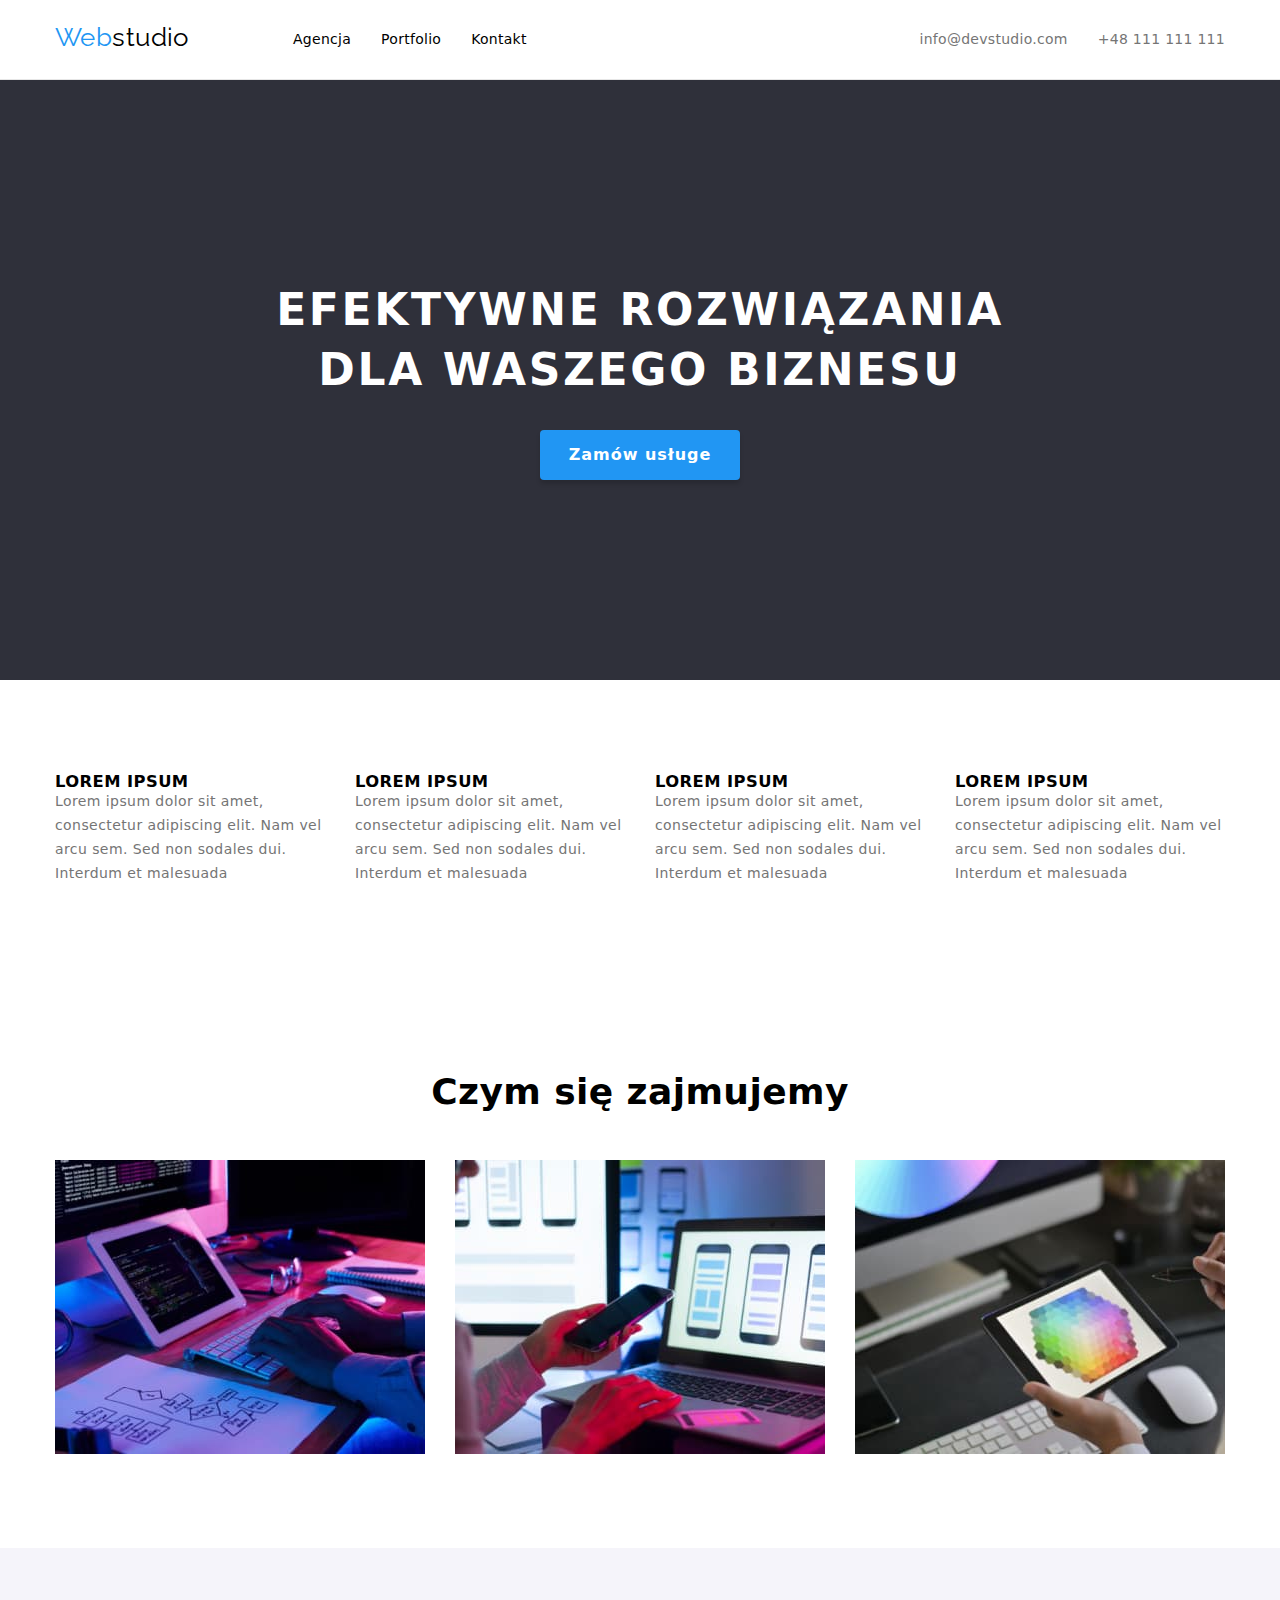
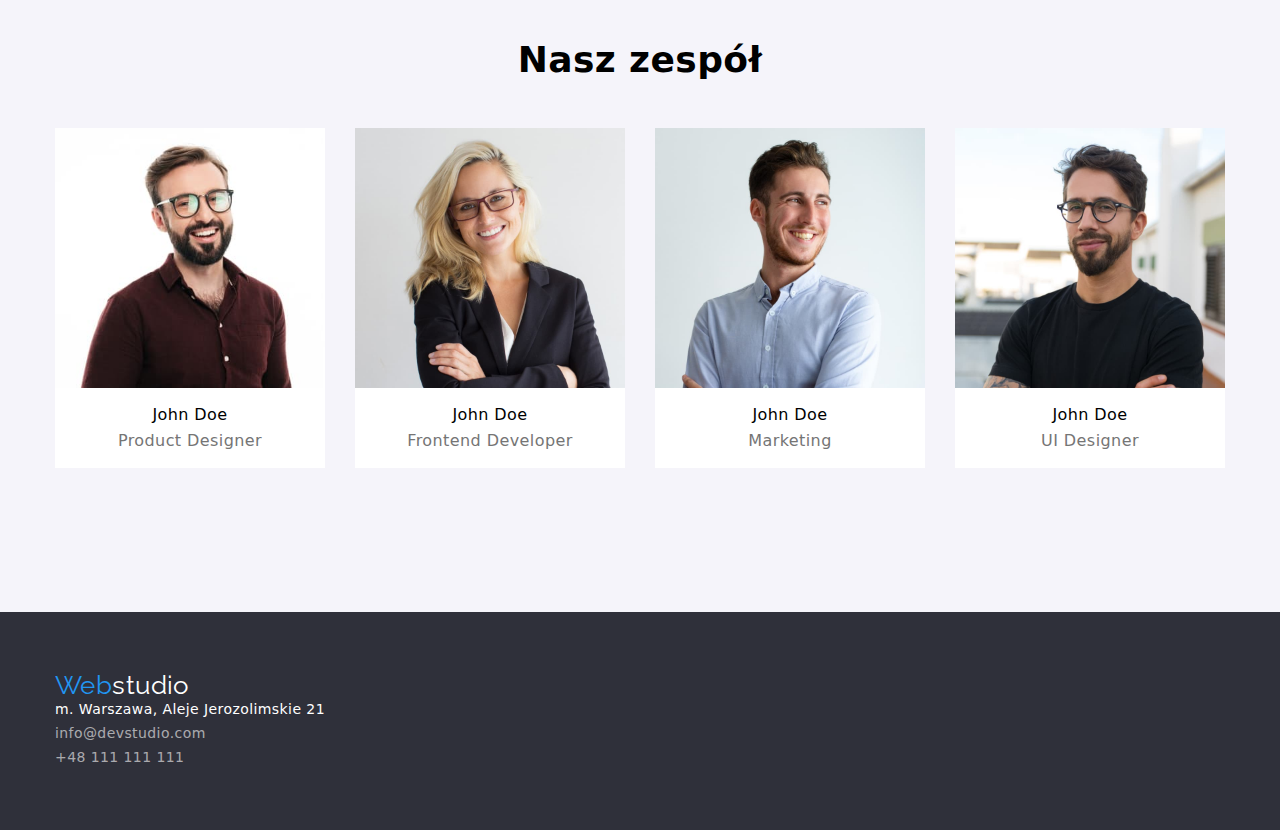
==== commit 46bf15d4: "-Update 13.11.2022" ====
--- a/index.html
+++ b/index.html
@@ -32,7 +32,7 @@
           <ul class="flex list">
             <li>
               <a
-                class="links font-style"
+                class="links font6"
                 href="#"
                 target="_blank"
                 title="Agencja"
@@ -41,7 +41,7 @@
             </li>
             <li>
               <a
-                class="links font-style"
+                class="links font6"
                 href="./porffolio.html"
                 target="_self"
                 title="Portfolio"
@@ -51,7 +51,7 @@
 
             <li>
               <a
-                class="links font-style"
+                class="links font6"
                 href="#"
                 target="_blank"
                 title="Kontakt"
@@ -63,12 +63,12 @@
         <div>
           <ul class="flex list font">
             <li>
-              <a class="address-font3 links" href="mailto:info@devstudio.com"
+              <a class="font12 links" href="mailto:info@devstudio.com"
                 >info@devstudio.com</a
               >
             </li>
             <li>
-              <a class="address-font3 links" href="tel:+48111111111"
+              <a class="font12 links" href="tel:+48111111111"
                 >+48 111 111 111</a
               >
             </li>
@@ -92,28 +92,28 @@
             <ul class="flex list">
               <li>
                 <h3 class="font3">LOREM IPSUM</h3>
-                <p class="font4-style">
-                  Lorem ipsum dolor sit amet, consectetur adipiscing elit. Nam
-                  vel arcu sem. Sed non sodales dui. Interdum et malesuada
-                </p>
-              </li>
-              <li>
-                <h3 class="font3">LOREM IPSUM</h3>
-                <p class="font4-style">
-                  Lorem ipsum dolor sit amet, consectetur adipiscing elit. Nam
-                  vel arcu sem. Sed non sodales dui. Interdum et malesuada
-                </p>
-              </li>
-              <li>
-                <h3 class="font3">LOREM IPSUM</h3>
-                <p class="font4-style">
-                  Lorem ipsum dolor sit amet, consectetur adipiscing elit. Nam
-                  vel arcu sem. Sed non sodales dui. Interdum et malesuada
-                </p>
-              </li>
-              <li>
-                <h3 class="font3">LOREM IPSUM</h3>
-                <p class="font4-style">
+                <p class="font9">
+                  Lorem ipsum dolor sit amet, consectetur adipiscing elit. Nam
+                  vel arcu sem. Sed non sodales dui. Interdum et malesuada
+                </p>
+              </li>
+              <li>
+                <h3 class="font3">LOREM IPSUM</h3>
+                <p class="font9">
+                  Lorem ipsum dolor sit amet, consectetur adipiscing elit. Nam
+                  vel arcu sem. Sed non sodales dui. Interdum et malesuada
+                </p>
+              </li>
+              <li>
+                <h3 class="font3">LOREM IPSUM</h3>
+                <p class="font9">
+                  Lorem ipsum dolor sit amet, consectetur adipiscing elit. Nam
+                  vel arcu sem. Sed non sodales dui. Interdum et malesuada
+                </p>
+              </li>
+              <li>
+                <h3 class="font3">LOREM IPSUM</h3>
+                <p class="font9">
                   Lorem ipsum dolor sit amet, consectetur adipiscing elit. Nam
                   vel arcu sem. Sed non sodales dui. Interdum et malesuada
                 </p>
@@ -167,7 +167,7 @@
                 />
                 <div class="flex-1 background">
                   <h3 class="font4">John Doe</h3>
-                  <p class="font2-style">Product Designer</p>
+                  <p class="font7">Product Designer</p>
                 </div>
               </li>
               <li>
@@ -179,7 +179,7 @@
                 />
                 <div class="flex-1 background">
                   <h3 class="font4">John Doe</h3>
-                  <p class="font2-style">Frontend Developer</p>
+                  <p class="font7">Frontend Developer</p>
                 </div>
               </li>
               <li>
@@ -191,7 +191,7 @@
                 />
                 <div class="flex-1 background">
                   <h3 class="font4">John Doe</h3>
-                  <p class="font2-style">Marketing</p>
+                  <p class="font7">Marketing</p>
                 </div>
               </li>
               <li>
@@ -203,7 +203,7 @@
                 />
                 <div class="flex-1 background">
                   <h3 class="font4">John Doe</h3>
-                  <p class="font2-style">UI Designer</p>
+                  <p class="font7">UI Designer</p>
                 </div>
               </li>
             </ul>
@@ -221,16 +221,16 @@
           ><span style="color: #ffffff">studio</span></a
         >
         <address>
-          <span class="address-font">m. Warszawa, Aleje Jerozolimskie 21</span>
+          <span class="font10">m. Warszawa, Aleje Jerozolimskie 21</span>
           <ul class="list">
             <li>
-              <a class="address-font2 links" href="mailto:info@devstudio.com"
+              <a class="font11 links" href="mailto:info@devstudio.com"
                 >info@devstudio.com</a
               >
             </li>
             <li>
-              <a class="address-font2 links" href="tel:+48111111111"
-                >+48111111111</a
+              <a class="font11 links" href="tel:+48111111111"
+                >+48 111 111 111</a
               >
             </li>
           </ul>
--- a/css/styles.css
+++ b/css/styles.css
@@ -5,8 +5,11 @@
 
 body {
   font-family: "Roboto", sans-serif;
-  color: #212121;
-  max-width: 1600px;
+  color: var(--grey1-clr);
+  max-width: 1600px;
+  background-color: var(--white-clr);
+  font-size: 14px;
+  letter-spacing: 0.03em;
 }
 
 :root {
@@ -25,7 +28,6 @@
   line-height: 1.36;
   text-align: center;
   letter-spacing: 0.06em;
-  text-transform: uppercase;
   color: var(--white-clr);
 }
 
@@ -33,17 +35,11 @@
   font-size: 36px;
   line-height: 1;
   text-align: center;
-  letter-spacing: 0.03em;
-
   color: var(--black-clr);
 }
 
 .font3 {
-  font-size: 14px;
-  line-height: 1;
-  letter-spacing: 0.03em;
-  text-transform: uppercase;
-
+  line-height: 1;
   color: var(--black-clr);
 }
 
@@ -51,65 +47,55 @@
   font-weight: 500;
   font-size: 16px;
   line-height: 1;
-  letter-spacing: 0.03em;
-  color: var(--black-clr);
-}
-
-.h3-font3 {
+  color: var(--black-clr);
+}
+
+.font5 {
   font-size: 18px;
   line-height: 2;
   letter-spacing: 0.06em;
   color: var(--black-clr);
 }
 
-.font-style {
-  font-weight: 500;
-  font-size: 14px;
+.font6 {
+  font-weight: 500;
   line-height: 1;
   letter-spacing: 0.02em;
   color: var(--black-clr);
 }
 
-.font2-style {
-  font-size: 16px;
-  line-height: 1;
-  letter-spacing: 0.03em;
-  color: var(--grey1-clr);
-}
-
-.font3-style {
+.font7 {
+  font-size: 16px;
+  line-height: 1;
+}
+
+.font8 {
   font-size: 16px;
   line-height: 1.88;
-  letter-spacing: 0.03em;
-  color: var(--grey1-clr);
-}
-
-.font4-style {
-  font-size: 14px;
+}
+
+.font9 {
   line-height: 1.71;
-  letter-spacing: 0.03em;
-  color: var(--grey1-clr);
-}
-
-.address-font {
-  font-style: normal;
-  font-size: 14px;
+}
+
+.font10 {
+  font-style: normal;
   line-height: 1.71;
-  letter-spacing: 0.03em;
   color: var(--white-clr);
   text-decoration: none;
 }
 
-.address-font2 {
-  font-style: normal;
-  font-size: 14px;
-  line-height: 24px;
-  letter-spacing: 0.03em;
+.font11 {
+  font-style: normal;
+  line-height: 1.71;
   color: var(--grey-clr);
 }
 
-.address-font3 {
-  color: var(--grey1-clr);
+.font12 {
+  font-weight: 500;
+  line-height: 1;
+  letter-spacing: 0.02em;
+  color: var(--grey1-clr)
 }
 
 .links {
@@ -142,6 +128,7 @@
   cursor: pointer;
   width: 200px;
   height: 50px;
+  font-weight: 700;
 }
 
 .button1-style {
@@ -153,7 +140,6 @@
   font-size: 16px;
   line-height: 1.62;
   text-align: center;
-  letter-spacing: 0.03em;
   color: var(--black-clr);
   border: 0;
   cursor: pointer;
@@ -172,7 +158,6 @@
   font-size: 16px;
   line-height: 1.62;
   text-align: center;
-  letter-spacing: 0.03em;
   color: var(--white-clr);
 }
 
@@ -187,7 +172,6 @@
   font-size: 16px;
   line-height: 1.62;
   text-align: center;
-  letter-spacing: 0.03em;
   color: var(--white-clr);
 }
 
@@ -242,7 +226,6 @@
   font-family: "Raleway";
   font-size: 26px;
   line-height: 1;
-  letter-spacing: 0.03em;
   color: var(--black-clr);
   text-decoration: none;
   margin-right: 63px;
@@ -329,10 +312,6 @@
   padding: 19px;
 }
 
-.font {
-  font-size: 14px;
-}
-
 .border {
   border: 1px solid #eeeeee;
 }
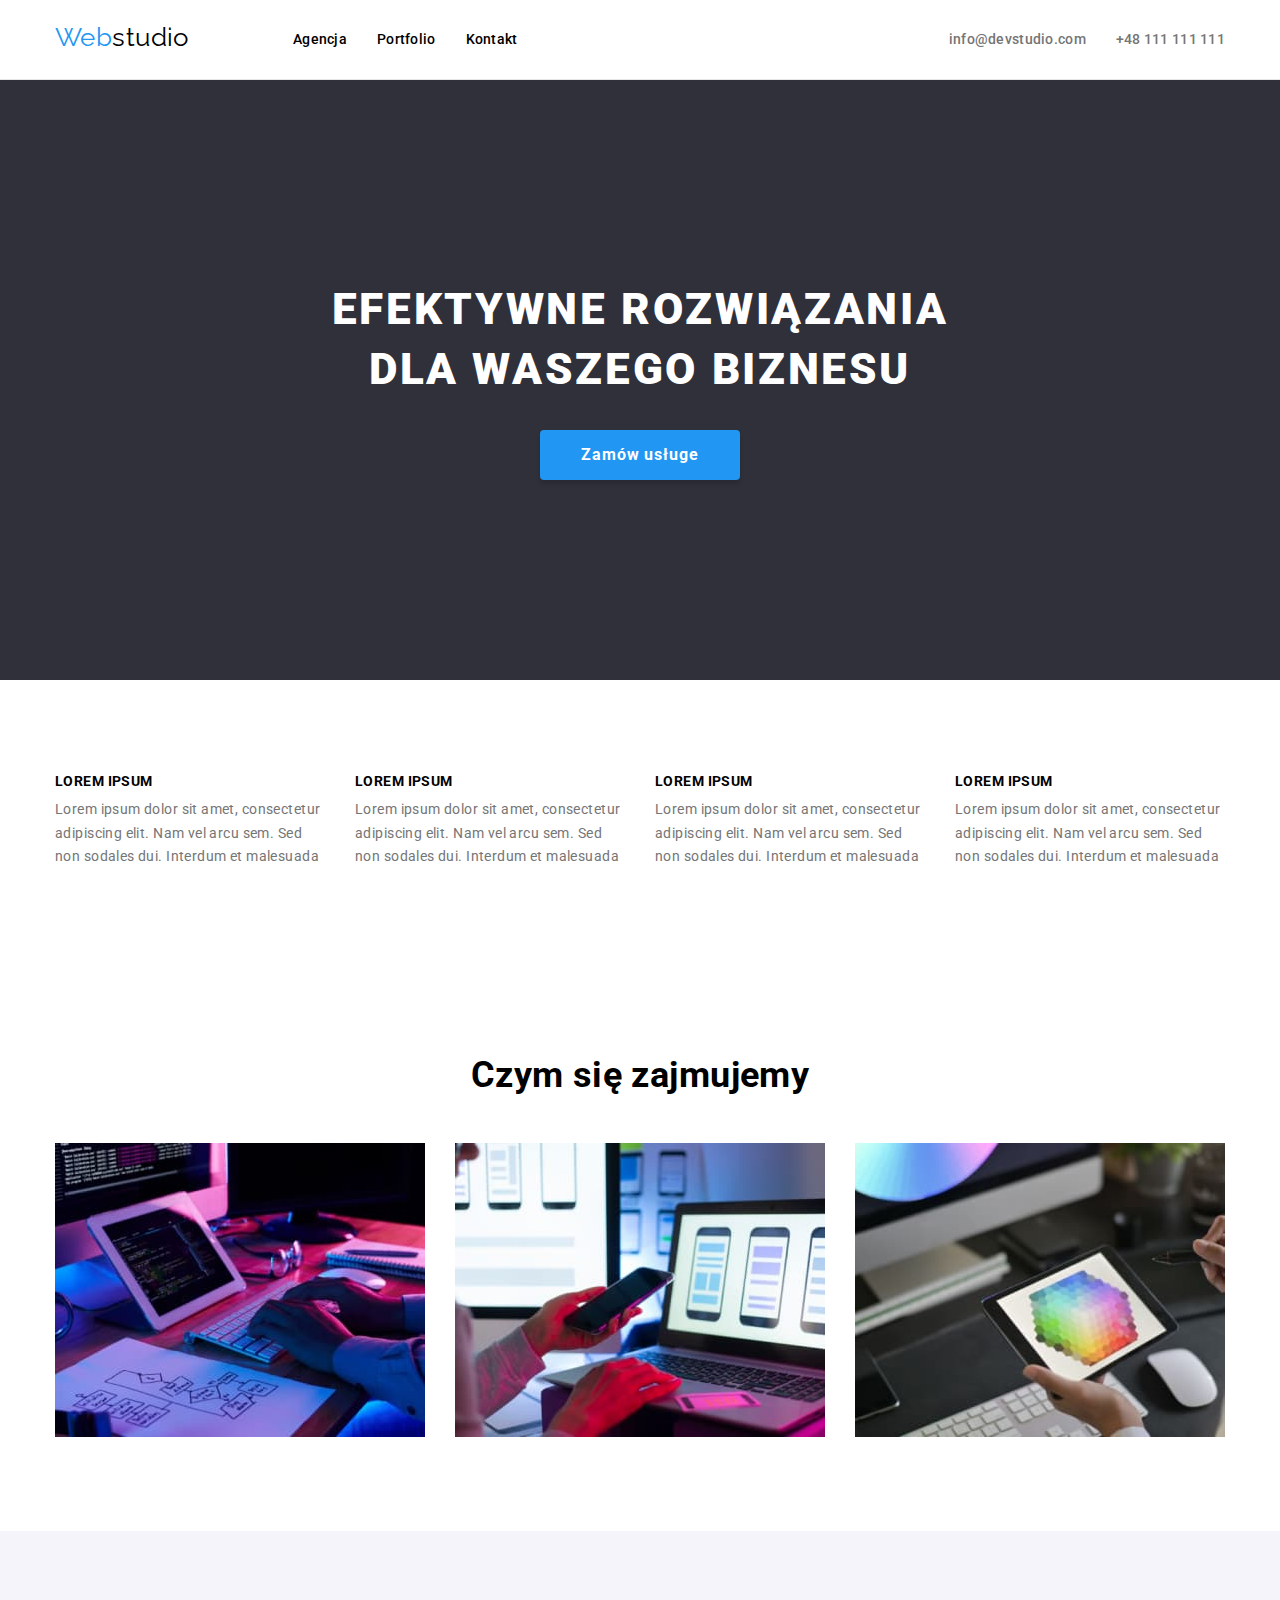
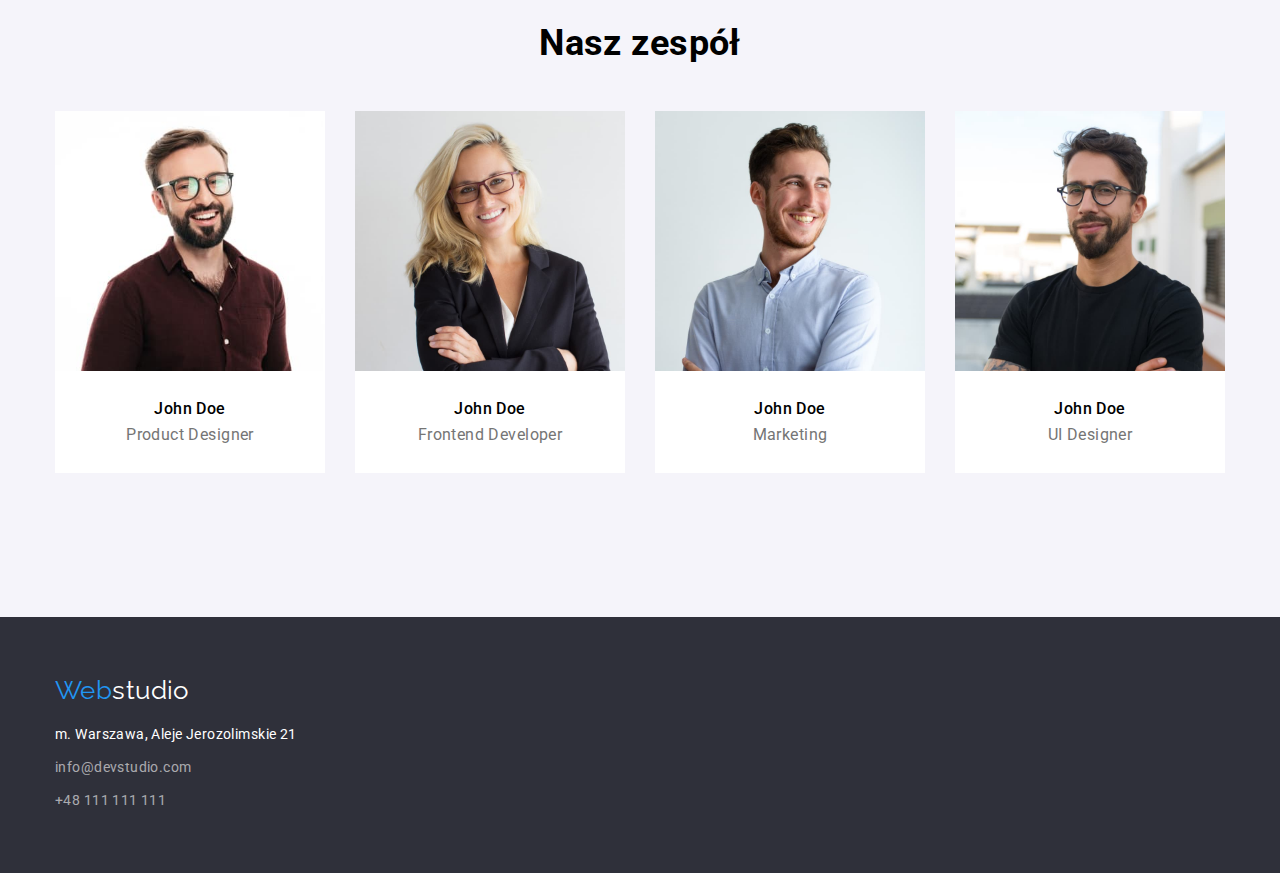
==== commit 7454b496: "-Update 17.11" ====
--- a/index.html
+++ b/index.html
@@ -10,11 +10,11 @@
       href="https://fonts.googleapis.com/css2?family=Oleo+Script&family=Raleway:wght@700&family=Roboto:wght@400;500;700;900&display=swap"
       rel="stylesheet"
     />
-    <link rel="stylesheet" href="./css/styles.css" />
     <link
       rel="stylesheet"
       href="https://cdnjs.cloudflare.com/ajax/libs/modern-normalize/1.1.0/modern-normalize.min.css"
     />
+    <link rel="stylesheet" href="./css/styles.css" />
     <title>Main page</title>
   </head>
   <body>
@@ -220,15 +220,15 @@
           ><span style="color: #2196f3">Web</span
           ><span style="color: #ffffff">studio</span></a
         >
-        <address>
+        <address class="address-position">
           <span class="font10">m. Warszawa, Aleje Jerozolimskie 21</span>
           <ul class="list">
-            <li>
+            <li class="address-position1">
               <a class="font11 links" href="mailto:info@devstudio.com"
                 >info@devstudio.com</a
               >
             </li>
-            <li>
+            <li class="address-position1">
               <a class="font11 links" href="tel:+48111111111"
                 >+48 111 111 111</a
               >
--- a/css/styles.css
+++ b/css/styles.css
@@ -6,7 +6,6 @@
 body {
   font-family: "Roboto", sans-serif;
   color: var(--grey1-clr);
-  max-width: 1600px;
   background-color: var(--white-clr);
   font-size: 14px;
   letter-spacing: 0.03em;
@@ -39,8 +38,10 @@
 }
 
 .font3 {
-  line-height: 1;
-  color: var(--black-clr);
+  font-size: 14px;
+  line-height: 1;
+  color: var(--black-clr);
+  margin-bottom: 10px;
 }
 
 .font4 {
@@ -126,9 +127,8 @@
   color: var(--white-clr);
   border: 0;
   cursor: pointer;
-  width: 200px;
-  height: 50px;
   font-weight: 700;
+  padding: 10px 41px;
 }
 
 .button1-style {
@@ -143,8 +143,7 @@
   color: var(--black-clr);
   border: 0;
   cursor: pointer;
-  width: 93px;
-  height: 38px;
+  padding: 6px 22px;
 }
 
 .button1-style:hover {
@@ -176,7 +175,6 @@
 }
 
 .header-container {
-  max-width: 1600px;
   max-height: 80px;
   padding-top: 24px;
   padding-bottom: 24px;
@@ -192,14 +190,12 @@
 }
 
 .main-container {
-  max-width: 1600px;
   display: flex;
   flex-direction: column;
   align-items: center;
 }
 
 .main-section-container {
-  max-width: 1600px;
   max-height: 600px;
   background-color: var(--black1-clr);
   padding-top: 200px;
@@ -207,10 +203,17 @@
 }
 
 .footer-container {
-  max-width: 1600px;
   padding-top: 60px;
   padding-bottom: 60px;
   background: var(--black1-clr);
+}
+
+.address-position {
+  margin-top: 20px;
+}
+
+.address-position1 {
+  margin-top: 9px;
 }
 
 .section {
@@ -309,7 +312,7 @@
 
 .background {
   background-color: var(--white-clr);
-  padding: 19px;
+  padding: 30px;
 }
 
 .border {
